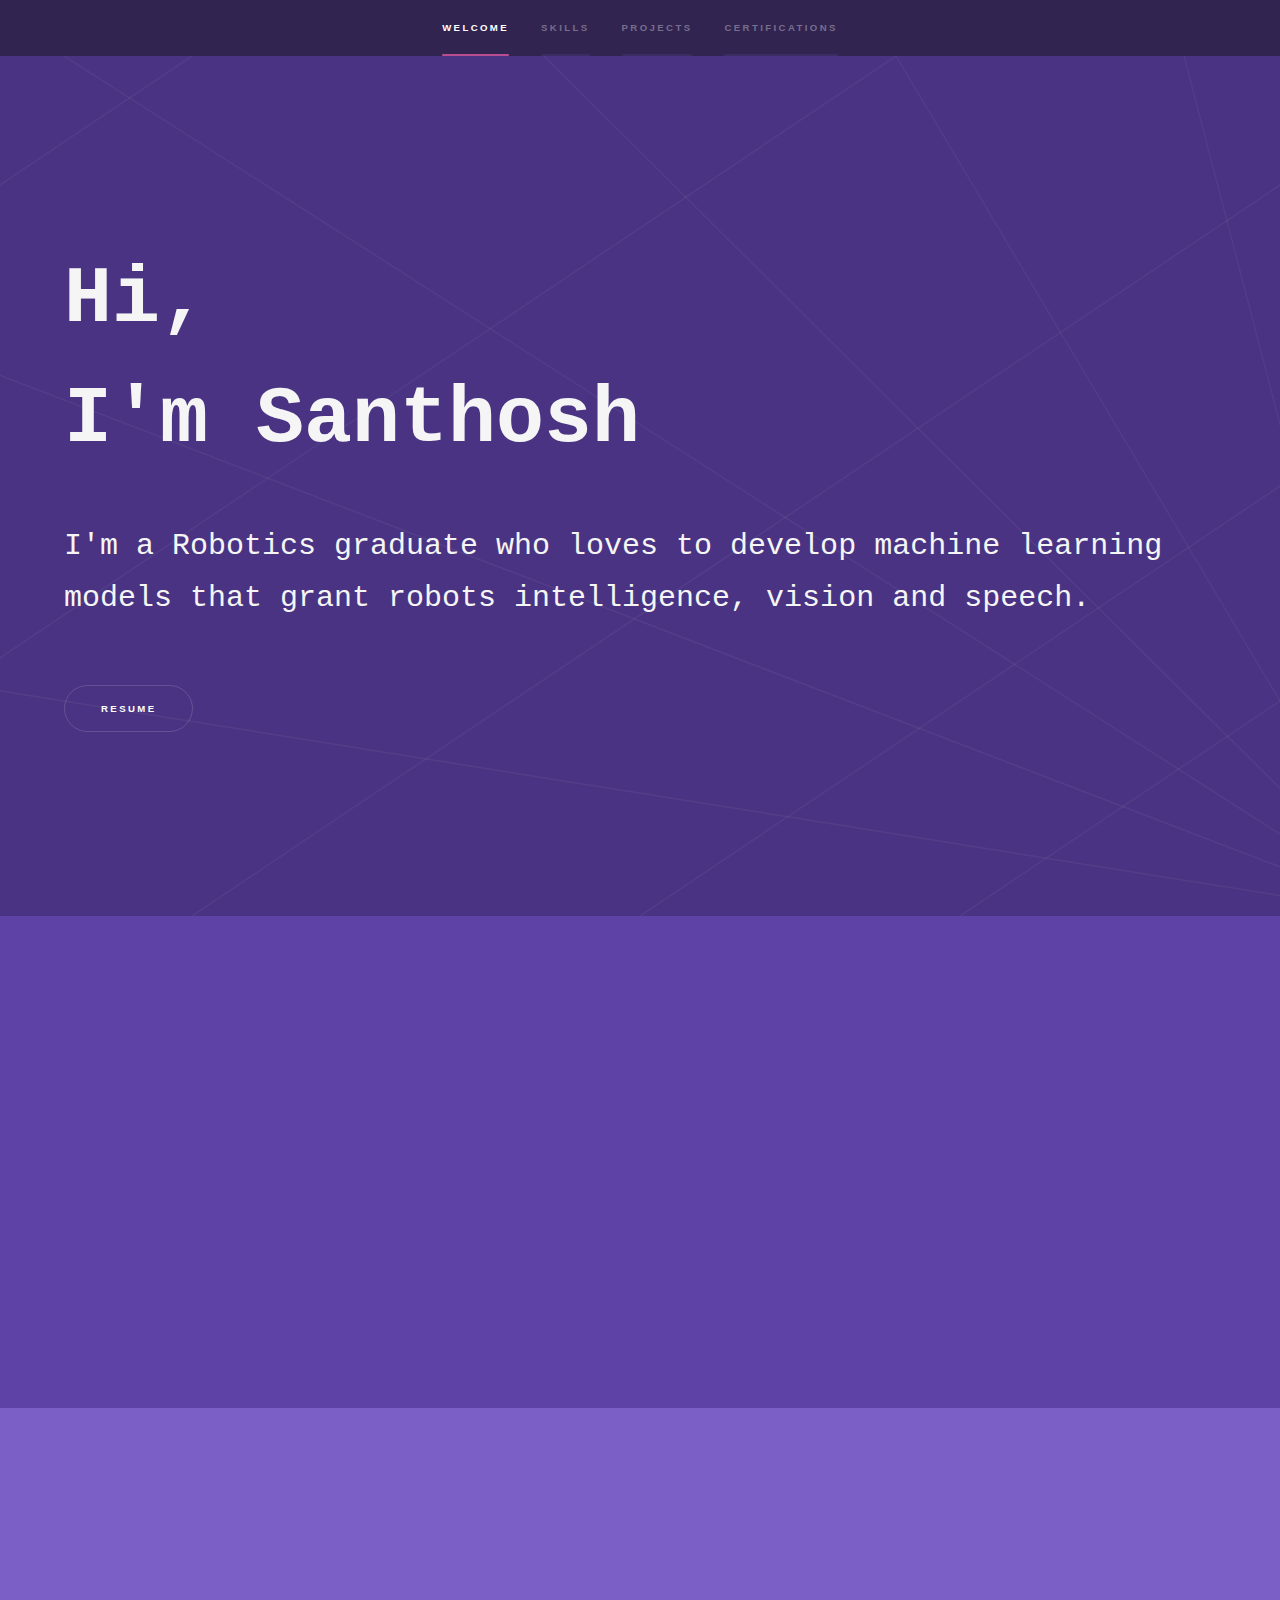
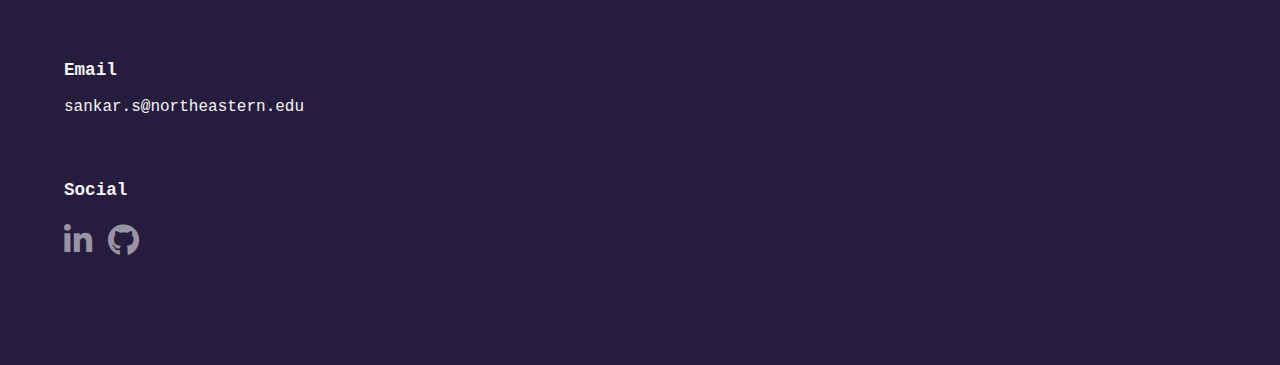
==== index.html @ bb355b06 "Update index.html" ====
<!DOCTYPE HTML>
<!--
	Hyperspace by HTML5 UP
	html5up.net | @ajlkn
	Free for personal and commercial use under the CCA 3.0 license (html5up.net/license)
-->
<html>
	<head>
		<title>Santhosh Sankar Portfolio</title>
		<meta charset="utf-8" />
		<meta name="viewport" content="width=device-width, initial-scale=1, user-scalable=no" />
		<link rel="stylesheet" href="assets/css/main.css" />
		<noscript><link rel="stylesheet" href="assets/css/noscript.css" /></noscript>
	</head>
	<body class="is-preload">

		<!-- Sidebar -->
			<section id="sidebar">
				<div class="inner">
					<nav>
						<ul>
							<li><a href="#intro">Welcome</a></li>
							<li><a href="#one">Skills</a></li>
							<li><a href="#two">Projects</a></li>
							<li><a href="#three">Certifications</a></li>
						</ul>
					</nav>
				</div>
			</section>

		<!-- Wrapper -->
			<div id="wrapper">

				<!-- Intro -->
					<section id="intro" class="wrapper style1-alt fullscreen fade-up">
						<div class="inner">
							<h1 style="color:whitesmoke; font-family: monospace; font-size: 80px; font-weight: 800;">Hi,<br> I'm Santhosh</h1>
							<p style="color:whitesmoke; font-family: monospace; font-size: 30px; font-weight: light;">I'm a Robotics graduate who loves to develop machine learning models that grant robots intelligence, vision and speech.</p>
							<ul class="actions">
								<li><a href="images/Resume.pdf" class="button scrolly">Resume</a></li>
							</ul> 
						</div>
					</section>
				<!-- One -->
				<section id="one" class="wrapper style1 fade-up">
				<!-- <section id="one" class="wrapper style3 fade-up"> --> 
					<div class="inner">
					
						<h2 style="color:whitesmoke; font-family: monospace; font-size: 40px; font-weight: 800;">Skills</h2>
						
						<style>
							.container {
							  display: flex;
							  flex-wrap: wrap;
							  width: 900px;
							  border: 0px solid black;
							  margin: 30px 200px;
							  gap: 100px; /* set a 10px gap between items */
							}
						  
							.item {
							  width: 60px;
							  height: 60px;
							}
						  
							.item img {
							  width: 100%;
							  height:100%;
							}
						  
							.item figcaption {
							  text-align: center; /* center the caption */
							  height: 20%;
							  line-height: 1.5;
							}
						  </style>
						  
						  <div class="container">
							<figure class="item">
								<img src="./assets/webfonts/tensorflow.svg" alt="" />
								<figcaption>TensorFlow</figcaption>
							</figure>
							<figure class="item">
								<img src="./assets/webfonts/pytorch.svg" alt="" />
								<figcaption>PyTorch</figcaption>
							</figure>
							<figure class="item">
								<img src="./assets/webfonts/aws.svg" alt="" />
								<figcaption>AWS</figcaption>
							</figure>
							<figure class="item">
							  <img src="./assets/webfonts/python.svg" alt="" />
							  <figcaption>Python</figcaption>
							</figure>
							<figure class="item">
							  <img src="./assets/webfonts/cpp.svg" alt="" />
							  <figcaption>C++</figcaption>
							</figure>
							<figure class="item">
								<img src="./assets/webfonts/matlab.svg" alt="" />
								<figcaption>MATLAB</figcaption>
							</figure>
							<figure class="item">
								<img src="./assets/webfonts/cuda.svg" alt="" />
								<figcaption>CUDA</figcaption>
							</figure>
							<figure class="item">
							  <img src="./assets/webfonts/opencv.svg" alt="" />
							  <figcaption>OpenCV</figcaption>
							</figure>
							<figure class="item">
								<img src="./assets/webfonts/ros.svg" alt="" />
								<figcaption>ROS</figcaption>
							</figure>
							<figure class="item">
								<img src="./assets/webfonts/sql.svg" alt="" />
								<figcaption>SQL</figcaption>
							</figure>
							<figure class="item">
								<img src="./assets/webfonts/github.svg" alt="" />
								<figcaption>GitHub</figcaption>
							</figure>
							<figure class="item">
								<img src="./assets/webfonts/docker.svg" alt="" />
								<figcaption>Docker</figcaption>
							</figure>
							
						  </div>
						  <br>
						  <br> 
					</div>
				</section>

				<!-- Two -->
				<section id="two" class="wrapper style4 fade-up">
					<div class="inner">
						<h2 style="color:whitesmoke; font-family: monospace; font-size: 40px; font-weight: 800;">Projects</h2>
						<section id="two" class="wrapper style1 spotlights">
							<section>
								<a href="#" class="image"><img src="images/chatbot.jpg" alt="" data-position="center center" target="_blank"></a>
								<div class="content">
									<div class="inner">
										<h2>Chatbot using sequence to sequence transformer</h2>
										<ul style="overflow: auto; list-style-type: none; margin-top: 0px; padding: 0">
											<li style="float: left; margin-right: 10px; font-size: 20px"><b>• TensorFlow</b></li>
											<li style="float: left; margin-right: 10px; font-size: 20px"><b>• Python</b></li>
											<li style="float: left; margin-right: 10px; font-size: 20px"><b>• TPU</b></li>		
										</ul>
										<p style="margin-top: -25px">This project involves the development of the sequence-to-sequence-based Transformer model and training it on the large Cornell movie dialog corpus with over 200,000 conversations to function as a chatbot that can respond to user inputs.</p>
										<ul class="actions">
											<li><a href="chatbot.html" class="button" target="_blank">View Project</a></li>
											<li><a href="https://github.com/Santhosh-Sankar/chatbot" class="button" target="_blank">GitHub</a></li>
										</ul> 
									</div>
								</div>
							</section>
							<section>
								<a href="image_retrieval.html" class="image"><img src="images/cbam.png" alt="" data-position="center center" target="_blank"></a>
								<div class="content">
									<div class="inner">
										<h2>Large scale landmark image retrieval using Siamese networks and Attention</h2>
										<ul style="overflow: auto; list-style-type: none; margin-top: 0px; padding: 0">
											<li style="float: left; margin-right: 10px; font-size: 20px"><b>• TensorFlow</b></li>
											<li style="float: left; margin-right: 10px; font-size: 20px"><b>• Python</b></li>
											<li style="float: left; margin-right: 10px; font-size: 20px"><b>• High-Performance Computing</b></li>
										</ul>
										<p style="margin-top: -25px">The project attempts to solve the Google Landmark Retrieval challenge in Kaggle with Siamese networks and attention modules (spatial, CBAM, SE, and channel attention modules) developed and trained on the large Google Landmark Dataset (GLDv2) with over 1.5 million images.</p>
										<ul class="actions">
											<li><a href="image_retrieval.html" class="button" target="_blank">View Project</a></li>
											<li><a href="https://github.com/Santhosh-Sankar/image-retrieval" class="button" target="_blank">GitHub</a></li>
										</ul>
									</div>
								</div>
							</section>
							<section>
								<a href="track_count.html" class="image"><img src="images/demo4.gif" alt="" data-position="center center" target="_blank"></a>
								<div class="content">
									<div class="inner">
										<h2>Pedestrian Tracker and Counter using YOLOv3 and DeepSORT</h2>										
										<ul style="overflow: auto; list-style-type: none; margin-top: 0px; padding: 0">
											<li style="float: left; margin-right: 10px; font-size: 20px"><b>• TensorFlow</b></li>
											<li style="float: left; margin-right: 10px; font-size: 20px"><b>• Python</b></li>
										</ul>
										<p style="margin-top: -25px">This project focuses on the development and evaluation of pedestrian tracking and counting systems that apply YOLOv3 and Faster RCNN object detectors to spot pedestrians in each frame and track them using the DeepSORT algorithm.</p>
										<ul class="actions">
											<li><a href="track_count.html" class="button" target="_blank">View Project</a></li>
											<li><a href="https://github.com/Santhosh-Sankar/pedestrian-tracker-counter" class="button" target="_blank">GitHub</a></li>
										</ul>
									</div>
								</div>
							</section>
							<section>
								<a href="rl_agents.html" class="image"><img src="images/PPO.gif" alt="" data-position="center center" target="_blank"></a>
								<div class="content">
									<div class="inner">
										<h2>Performance Comparison of Reinforcement Learning Algorithms in Super Mario Bros: DQN, DDQN, and PPO</h2>
										<ul style="overflow: auto; list-style-type: none; margin-top: 0px; padding: 0">
											<li style="float: left; margin-right: 10px; font-size: 20px"><b>• PyTorch</b></li>
											<li style="float: left; margin-right: 10px; font-size: 20px"><b>• Python</b></li>
										</ul>
										<p style="margin-top: -25px">This project compares the performance of the RL agents trained to complete one level of Super Mario Bros using three model-free reinforcement learning algorithms - DQN, DDQN and PPO.</p>
										<ul class="actions">
											<li><a href="rl_agents.html" class="button" target="_blank">View Project</a></li>
											<li><a href="https://github.com/Santhosh-Sankar/super-mario-bros-rl-agents" class="button" target="_blank">GitHub</a></li>
										</ul>
									</div>
								</div>
							</section>
							<section>
								<a href="image_filtering.html" class="image"><img src="images/house_cartoon.jpg" alt="" data-position="center center" target="_blank"></a>
								<div class="content">
									<div class="inner">
										<h2>Parallel Image Processing with CUDA</h2>
										<ul style="overflow: auto; list-style-type: none; margin-top: 0px; padding: 0">
											<li style="float: left; margin-right: 10px; font-size: 20px"><b>• OpenCV</b></li>
											<li style="float: left; margin-right: 10px; font-size: 20px"><b>• C++</b></li>
											<li style="float: left; margin-right: 10px; font-size: 20px"><b>• CUDA</b></li>
											<li style="float: left; margin-right: 10px; font-size: 20px"><b>• Nsight Systems</b></li>
										</ul>
										<p style="margin-top: -25px">This project involves developing a CPU-optimized program to apply six filters on input images or frames of the live camera feed. The latency of the program was reduced by leveraging GPU and parallelizing the sequential filtering operations with CUDA.</p>
										<ul class="actions">
											<li><a href="image_filtering.html" class="button" target="_blank">View Project</a></li>
											<li><a href="https://github.com/Santhosh-Sankar/image-filtering" class="button" target="_blank">GitHub</a></li>
										</ul>
									</div>
								</div>
							</section>
							<!-- <section>
								<a href="#" class="image"><img src="images/in_progress.jpg" alt="" data-position="center center" target="_blank"></a>
								<div class="content">
									<div class="inner">
										<h2>Parallel Image Processing with CUDA</h2>
										<h4  style="margin-bottom: -5px">Domain</h4>
										<ul style="overflow: auto; list-style-type: none; margin-top: -5px; margin-bottom: 4px; padding: 0">
											<li style="float: left; margin-right: 10px; font-size: 20px">Deep Learning</li>
											<li style="float: left; margin-right: 10px; font-size: 20px">Computer Vision</li>
											<li style="float: left; margin-right: 10px; font-size: 20px">Blog</li>
										</ul>
										<h4  style="margin-bottom: -5px">Tools</h4>
										<ul style="overflow: auto; list-style-type: none; margin-top: -5px; padding: 0">
											<li style="float: left; margin-right: 10px; font-size: 20px">Home</li>
											<li style="float: left; margin-right: 10px; font-size: 20px">About</li>
											<li style="float: left; margin-right: 10px; font-size: 20px">Blog</li>
										</ul>
										<p style="margin-top: -25px">This project performs image filtering on input images and live video-feed. To reduce significant lag, the code was further parallelized using CUDA to use GPU for filtering operations.</p>
										<ul class="actions">
											<li><a href="generic.html" class="button" target="_blank">Learn more</a></li>
											<li><a href="https://github.com/Santhosh-Sankar/image-filtering" class="button" target="_blank">GitHub</a></li>
										</ul> 
									</div>
								</div>
							</section> -->
						</section>
					</div>
				</section>
			

				<!-- Three -->
				<section id="three" class="wrapper style1-alt fade-up">
					<div class="inner">
						<h2 style="color:whitesmoke; font-family: monospace; font-size: 40px; font-weight: 800;">Certifications</h2>
						<section id="two" class="wrapper style1 spotlights">
							<section>
								<a href="https://www.credential.net/224135ab-1dc8-420e-ab63-2cfffe7280fe#gs.28vwoi" class="image" target="_blank"><img src="images/tf.jpg" alt="" data-position="center center" /></a>
								<div class="content">
									<div class="inner">
										<h2>TensorFlow Developer Certificate</h2>
										<ul style="overflow: auto; list-style-type: none; margin-top: 0px; padding: 0">
											<li style="float: left; margin-right: 10px; font-size: 20px"><b>• TensorFlow</b></li>
											<li style="float: left; margin-right: 10px; font-size: 20px"><b>• Python</b></li>
											<li style="float: left; margin-right: 10px; font-size: 20px"><b>• Deep Learning</b></li>
											<li style="float: left; margin-right: 10px; font-size: 20px"><b>• Computer Vision</b></li>
											<li style="float: left; margin-right: 10px; font-size: 20px"><b>• Natural Language Processing</b></li>
											<li style="float: left; margin-right: 10px; font-size: 20px"><b>• Time Series and Sequences</b></li>
										</ul>
										<p style="margin-top: -25px">Received the certificate after clearing a 5 hour assessment exam which tested the foundational knowledge of integrating machine learning into tools and applications. The certification is valid upto 3 years.</p>
										<ul class="actions">
											<li><a href="https://www.credential.net/224135ab-1dc8-420e-ab63-2cfffe7280fe#gs.28vwoi" class="button" target="_blank">View Credential</a></li>
										</ul>
									</div>
								</div>
							</section>
							<section>
								<a href="https://courses.nvidia.com/certificates/eb00b1ab8cfc4ca880ec487733d083a0" class="image" target="_blank"><img src="images/cuda.jpg" alt="" data-position="center center" ></a>
								<div class="content">
									<div class="inner">
										<h2>Fundamentals of Accelerated Computing with CUDA C/C++</h2>
										<ul style="overflow: auto; list-style-type: none; margin-top: 0px; padding: 0">
											<li style="float: left; margin-right: 10px; font-size: 20px"><b>• C/C++</b></li>
											<li style="float: left; margin-right: 10px; font-size: 20px"><b>• CUDA</b></li>
											<li style="float: left; margin-right: 10px; font-size: 20px"><b>• Nsight Systems</b></li>
											<li style="float: left; margin-right: 10px; font-size: 20px"><b>• Deep Learning</b></li>
											<li style="float: left; margin-right: 10px; font-size: 20px"><b>• Computer Vision</b></li>
										</ul>
										<p style="margin-top: -25px">The course covers how to accelerate and optimize existing C/C++ CPU-only applications using the most essential CUDA tools and techniques. It also explains the iterative style of CUDA development that allows shipping accelerated applications fast.</p>
										<ul class="actions">
											<li><a href="https://courses.nvidia.com/certificates/eb00b1ab8cfc4ca880ec487733d083a0" class="button" target="_blank">View Credential</a></li>
										</ul>
									</div>
								</div>
							</section>
							<section>
								<a href="https://www.coursera.org/account/accomplishments/professional-cert/EJKFNJGN4GYB" class="image" target="_blank"><img src="images/tfcourse.jpg" alt="" data-position="center center" /></a>
								<div class="content">
									<div class="inner">
										<h2>DeepLearning.AI TensorFlow Developer</h2>
										<ul style="overflow: auto; list-style-type: none; margin-top: 0px; padding: 0">
											<li style="float: left; margin-right: 10px; font-size: 20px"><b>• TensorFlow</b></li>
											<li style="float: left; margin-right: 10px; font-size: 20px"><b>• Python</b></li>
											<li style="float: left; margin-right: 10px; font-size: 20px"><b>• Deep Learning</b></li>
											<li style="float: left; margin-right: 10px; font-size: 20px"><b>• Computer Vision</b></li>
											<li style="float: left; margin-right: 10px; font-size: 20px"><b>• Natural Language Processing</b></li>
											<li style="float: left; margin-right: 10px; font-size: 20px"><b>• Time Series and Sequences</b></li>
										</ul>
										<p style="margin-top: -25px">This 4-course specialization teaches the necessary tools to build and improve scalable AI-powered applications with TensorFlow in computer vision, natural language processing, and time series and sequences.</p>
										<ul class="actions">
											<li><a href="https://www.coursera.org/account/accomplishments/professional-cert/EJKFNJGN4GYB" class="button" target="_blank">View Credential</a></li>
										</ul>
									</div>
								</div>
							</section>
							<section>
								<a href="https://coursera.org/share/8f75f2f14ed8fff2305de0a549e02618" class="image" target="_blank"><img src="images/ml.jpg" alt="" data-position="center center" /></a>
								<div class="content">
									<div class="inner">
										<h2>Machine Learning Specialization</h2>
										<ul style="overflow: auto; list-style-type: none; margin-top: 0px; padding: 0">
											<li style="float: left; margin-right: 10px; font-size: 20px"><b>• TensorFlow</b></li>
											<li style="float: left; margin-right: 10px; font-size: 20px"><b>• Python</b></li>
											<li style="float: left; margin-right: 10px; font-size: 20px"><b>• Deep Learning</b></li>
											<li style="float: left; margin-right: 10px; font-size: 20px"><b>• Computer Vision</b></li>
											<li style="float: left; margin-right: 10px; font-size: 20px"><b>• Reinforcement Learning</b></li>
										</ul>
										<p style="margin-top: -25px">This 3-course specialization provides a broad introduction to modern machine learning, including supervised learning (multiple linear regression, logistic regression, neural networks, and decision trees), unsupervised learning (clustering, dimensionality reduction, recommender systems), and some of the best practices used in Silicon Valley for artificial intelligence and machine learning innovation (evaluating and tuning models, taking a data-centric approach to improving performance, and more).</p>
										<ul class="actions">
											<li><a href="https://coursera.org/share/8f75f2f14ed8fff2305de0a549e02618" class="button" target="_blank">View Credential</a></li>
										</ul>
									</div>
								</div>
							</section>
						</section>
					</div>
				</section>

				<!-- Footer -->
				<footer id="footer" class="wrapper alt">
					<div class="inner">
						<section>
							<ul class="contact">
								<li style="display: inline-block; margin-right: 900px;">
									<h3 style="color:whitesmoke; font-family: monospace;">Email</h3>
									<p style="color:whitesmoke; font-family: monospace;">sankar.s@northeastern.edu</p>
								</li>
								<li style="display: inline-block; margin-right: 20px;">
									<h3 style="color:whitesmoke; font-family: monospace;">Social</h3>
									<ul class="icons">
										<li><a href="https://www.linkedin.com/in/santhosh-sankar/" class="icon brands fa-linkedin-in fa-2x" target="_blank"><span class="label">LinkedIn</span></a></li>
										<li><a href="https://github.com/Santhosh-Sankar/" class="icon brands fa-github fa-2x" target="_blank"><span class="label">GitHub</span></a></li>
									</ul>
								</li>
							</ul>
						</section>
					</div>
				</footer> 

			</div>


		<!-- Scripts -->
			<script src="assets/js/jquery.min.js"></script>
			<script src="assets/js/jquery.scrollex.min.js"></script>
			<script src="assets/js/jquery.scrolly.min.js"></script>
			<script src="assets/js/browser.min.js"></script>
			<script src="assets/js/breakpoints.min.js"></script>
			<script src="assets/js/util.js"></script>
			<script src="assets/js/main.js"></script>

	</body>
</html>
---- assets/css/main.css ----
@import url(fontawesome-all.min.css);

/*
	Hyperspace by HTML5 UP
	html5up.net | @ajlkn
	Free for personal and commercial use under the CCA 3.0 license (html5up.net/license)
*/

html, body, div, span, applet, object,
iframe, h1, h2, h3, h4, h5, h6, p, blockquote,
pre, a, abbr, acronym, address, big, cite,
code, del, dfn, em, img, ins, kbd, q, s, samp,
small, strike, strong, sub, sup, tt, var, b,
u, i, center, dl, dt, dd, ol, ul, li, fieldset,
form, label, legend, table, caption, tbody,
tfoot, thead, tr, th, td, article, aside,
canvas, details, embed, figure, figcaption,
footer, header, hgroup, menu, nav, output, ruby,
section, summary, time, mark, audio, video {
	margin: 0;
	padding: 0;
	border: 0;
	font-size: 100%;
	font: inherit;
	vertical-align: baseline;}

article, aside, details, figcaption, figure,
footer, header, hgroup, menu, nav, section {
	display: block;}

body {
	line-height: 1;
}

ol, ul {
	list-style: none;
}

blockquote, q {
	quotes: none;
}

	blockquote:before, blockquote:after, q:before, q:after {
		content: '';
		content: none;
	}

table {
	border-collapse: collapse;
	border-spacing: 0;
}

body {
	-webkit-text-size-adjust: none;
}

mark {
	background-color: transparent;
	color: inherit;
}

input::-moz-focus-inner {
	border: 0;
	padding: 0;
}

input, select, textarea {
	-moz-appearance: none;
	-webkit-appearance: none;
	-ms-appearance: none;
	appearance: none;
}

/* Basic */

	@-ms-viewport {
		width: device-width;
	}

	body {
		-ms-overflow-style: scrollbar;
	}

	@media screen and (max-width: 480px) {

		html, body {
			min-width: 320px;
		}

	}

	html {
		box-sizing: border-box;
	}

	*, *:before, *:after {
		box-sizing: inherit;
	}

	body {
		background: #312450;
	}

		body.is-preload *, body.is-preload *:before, body.is-preload *:after {
			-moz-animation: none !important;
			-webkit-animation: none !important;
			-ms-animation: none !important;
			animation: none !important;
			-moz-transition: none !important;
			-webkit-transition: none !important;
			-ms-transition: none !important;
			transition: none !important;
		}

/* Type */

	body, input, select, textarea {
		color: rgba(255, 255, 255, 0.55);
		font-family: Arial, Helvetica, sans-serif;
		font-size: 16.5pt;
		font-weight: normal;
		line-height: 1.75;
	}

		@media screen and (max-width: 1680px) {

			body, input, select, textarea {
				font-size: 13pt;
			}

		}

		@media screen and (max-width: 1280px) {

			body, input, select, textarea {
				font-size: 12pt;
			}

		}

		@media screen and (max-width: 360px) {

			body, input, select, textarea {
				font-size: 11pt;
			}

		}

	a {
		-moz-transition: color 0.2s ease, border-bottom-color 0.2s ease;
		-webkit-transition: color 0.2s ease, border-bottom-color 0.2s ease;
		-ms-transition: color 0.2s ease, border-bottom-color 0.2s ease;
		transition: color 0.2s ease, border-bottom-color 0.2s ease;
		border-bottom: dotted 1px rgba(255, 255, 255, 0.35);
		color: inherit;
		text-decoration: none;
	}

		a:hover {
			border-bottom-color: transparent;
			color: #ffffff;
		}

	strong, b {
		color: #ffffff;
		font-weight: bold;
	}

	em, i {
		font-style: italic;
	}

	p {
		margin: 0 0 2em 0;
	}

	h1, h2, h3, h4, h5, h6 {
		color: #ffffff;
		font-weight: bold;
		line-height: 1.5;
		margin: 0 0 0.5em 0;
	}

		h1 a, h2 a, h3 a, h4 a, h5 a, h6 a {
			color: inherit;
			text-decoration: none;
		}

	h1 {
		font-size: 2.75em;
	}

		h1.major {
			margin: 0 0 1.3em 0;
			position: relative;
			padding-bottom: 0.35em;
		}

			h1.major:after {
				background-image: -moz-linear-gradient(to right, #5e42a6, #b74e91);
				background-image: -webkit-linear-gradient(to right, #5e42a6, #b74e91);
				background-image: -ms-linear-gradient(to right, #5e42a6, #b74e91);
				background-image: linear-gradient(to right, #5e42a6, #b74e91);
				-moz-transition: max-width 0.2s ease;
				-webkit-transition: max-width 0.2s ease;
				-ms-transition: max-width 0.2s ease;
				transition: max-width 0.2s ease;
				border-radius: 0.2em;
				bottom: 0;
				content: '';
				height: 0.05em;
				position: absolute;
				right: 0;
				width: 100%;
			}

	h2 {
		font-size: 1.75em;
	}

	h3 {
		font-size: 1.1em;
	}

	h4 {
		font-size: 1em;
	}

	h5 {
		font-size: 0.8em;
	}

	h6 {
		font-size: 0.6em;
	}

	@media screen and (max-width: 736px) {

		h1 {
			font-size: 2em;
		}

		h2 {
			font-size: 1.25em;
		}

		h3 {
			font-size: 1em;
		}

		h4 {
			font-size: 0.8em;
		}

		h5 {
			font-size: 0.6em;
		}

		h6 {
			font-size: 0.6em;
		}

	}

	sub {
		font-size: 0.8em;
		position: relative;
		top: 0.5em;
	}

	sup {
		font-size: 0.8em;
		position: relative;
		top: -0.5em;
	}

	blockquote {
		border-left: solid 4px rgba(255, 255, 255, 0.15);
		font-style: italic;
		margin: 0 0 2em 0;
		padding: 0.5em 0 0.5em 2em;
	}

	code {
		background: rgba(255, 255, 255, 0.05);
		border-radius: 0.25em;
		border: solid 1px rgba(255, 255, 255, 0.15);
		font-family: "Courier New", monospace;
		font-size: 0.9em;
		margin: 0 0.25em;
		padding: 0.25em 0.65em;
	}

	pre {
		-webkit-overflow-scrolling: touch;
		font-family: "Courier New", monospace;
		font-size: 0.9em;
		margin: 0 0 2em 0;
	}

		pre code {
			display: block;
			line-height: 1.75em;
			padding: 1em 1.5em;
			overflow-x: auto;
		}

	hr {
		border: 0;
		border-bottom: solid 1px rgba(255, 255, 255, 0.15);
		margin: 2em 0;
	}

		hr.major {
			margin: 3em 0;
		}

	.align-left {
		text-align: left;
	}

	.align-center {
		text-align: center;
	}

	.align-right {
		text-align: right;
	}

/* Row */

	.row {
		display: flex;
		flex-wrap: wrap;
		box-sizing: border-box;
		align-items: stretch;
	}

		.row > * {
			box-sizing: border-box;
		}

		.row.gtr-uniform > * > :last-child {
			margin-bottom: 0;
		}

		.row.aln-left {
			justify-content: flex-start;
		}

		.row.aln-center {
			justify-content: center;
		}

		.row.aln-right {
			justify-content: flex-end;
		}

		.row.aln-top {
			align-items: flex-start;
		}

		.row.aln-middle {
			align-items: center;
		}

		.row.aln-bottom {
			align-items: flex-end;
		}

		.row > .imp {
			order: -1;
		}

		.row > .col-1 {
			width: 8.33333%;
		}

		.row > .off-1 {
			margin-left: 8.33333%;
		}

		.row > .col-2 {
			width: 16.66667%;
		}

		.row > .off-2 {
			margin-left: 16.66667%;
		}

		.row > .col-3 {
			width: 25%;
		}

		.row > .off-3 {
			margin-left: 25%;
		}

		.row > .col-4 {
			width: 33.33333%;
		}

		.row > .off-4 {
			margin-left: 33.33333%;
		}

		.row > .col-5 {
			width: 41.66667%;
		}

		.row > .off-5 {
			margin-left: 41.66667%;
		}

		.row > .col-6 {
			width: 50%;
		}

		.row > .off-6 {
			margin-left: 50%;
		}

		.row > .col-7 {
			width: 58.33333%;
		}

		.row > .off-7 {
			margin-left: 58.33333%;
		}

		.row > .col-8 {
			width: 66.66667%;
		}

		.row > .off-8 {
			margin-left: 66.66667%;
		}

		.row > .col-9 {
			width: 75%;
		}

		.row > .off-9 {
			margin-left: 75%;
		}

		.row > .col-10 {
			width: 83.33333%;
		}

		.row > .off-10 {
			margin-left: 83.33333%;
		}

		.row > .col-11 {
			width: 91.66667%;
		}

		.row > .off-11 {
			margin-left: 91.66667%;
		}

		.row > .col-12 {
			width: 100%;
		}

		.row > .off-12 {
			margin-left: 100%;
		}

		.row.gtr-0 {
			margin-top: 0;
			margin-left: 0em;
		}

			.row.gtr-0 > * {
				padding: 0 0 0 0em;
			}

			.row.gtr-0.gtr-uniform {
				margin-top: 0em;
			}

				.row.gtr-0.gtr-uniform > * {
					padding-top: 0em;
				}

		.row.gtr-25 {
			margin-top: 0;
			margin-left: -0.375em;
		}

			.row.gtr-25 > * {
				padding: 0 0 0 0.375em;
			}

			.row.gtr-25.gtr-uniform {
				margin-top: -0.375em;
			}

				.row.gtr-25.gtr-uniform > * {
					padding-top: 0.375em;
				}

		.row.gtr-50 {
			margin-top: 0;
			margin-left: -0.75em;
		}

			.row.gtr-50 > * {
				padding: 0 0 0 0.75em;
			}

			.row.gtr-50.gtr-uniform {
				margin-top: -0.75em;
			}

				.row.gtr-50.gtr-uniform > * {
					padding-top: 0.75em;
				}

		.row {
			margin-top: 0;
			margin-left: -1.5em;
		}

			.row > * {
				padding: 0 0 0 1.5em;
			}

			.row.gtr-uniform {
				margin-top: -1.5em;
			}

				.row.gtr-uniform > * {
					padding-top: 1.5em;
				}

		.row.gtr-150 {
			margin-top: 0;
			margin-left: -2.25em;
		}

			.row.gtr-150 > * {
				padding: 0 0 0 2.25em;
			}

			.row.gtr-150.gtr-uniform {
				margin-top: -2.25em;
			}

				.row.gtr-150.gtr-uniform > * {
					padding-top: 2.25em;
				}

		.row.gtr-200 {
			margin-top: 0;
			margin-left: -3em;
		}

			.row.gtr-200 > * {
				padding: 0 0 0 3em;
			}

			.row.gtr-200.gtr-uniform {
				margin-top: -3em;
			}

				.row.gtr-200.gtr-uniform > * {
					padding-top: 3em;
				}

		@media screen and (max-width: 1680px) {

			.row {
				display: flex;
				flex-wrap: wrap;
				box-sizing: border-box;
				align-items: stretch;
			}

				.row > * {
					box-sizing: border-box;
				}

				.row.gtr-uniform > * > :last-child {
					margin-bottom: 0;
				}

				.row.aln-left {
					justify-content: flex-start;
				}

				.row.aln-center {
					justify-content: center;
				}

				.row.aln-right {
					justify-content: flex-end;
				}

				.row.aln-top {
					align-items: flex-start;
				}

				.row.aln-middle {
					align-items: center;
				}

				.row.aln-bottom {
					align-items: flex-end;
				}

				.row > .imp-xlarge {
					order: -1;
				}

				.row > .col-1-xlarge {
					width: 8.33333%;
				}

				.row > .off-1-xlarge {
					margin-left: 8.33333%;
				}

				.row > .col-2-xlarge {
					width: 16.66667%;
				}

				.row > .off-2-xlarge {
					margin-left: 16.66667%;
				}

				.row > .col-3-xlarge {
					width: 25%;
				}

				.row > .off-3-xlarge {
					margin-left: 25%;
				}

				.row > .col-4-xlarge {
					width: 33.33333%;
				}

				.row > .off-4-xlarge {
					margin-left: 33.33333%;
				}

				.row > .col-5-xlarge {
					width: 41.66667%;
				}

				.row > .off-5-xlarge {
					margin-left: 41.66667%;
				}

				.row > .col-6-xlarge {
					width: 50%;
				}

				.row > .off-6-xlarge {
					margin-left: 50%;
				}

				.row > .col-7-xlarge {
					width: 58.33333%;
				}

				.row > .off-7-xlarge {
					margin-left: 58.33333%;
				}

				.row > .col-8-xlarge {
					width: 66.66667%;
				}

				.row > .off-8-xlarge {
					margin-left: 66.66667%;
				}

				.row > .col-9-xlarge {
					width: 75%;
				}

				.row > .off-9-xlarge {
					margin-left: 75%;
				}

				.row > .col-10-xlarge {
					width: 83.33333%;
				}

				.row > .off-10-xlarge {
					margin-left: 83.33333%;
				}

				.row > .col-11-xlarge {
					width: 91.66667%;
				}

				.row > .off-11-xlarge {
					margin-left: 91.66667%;
				}

				.row > .col-12-xlarge {
					width: 100%;
				}

				.row > .off-12-xlarge {
					margin-left: 100%;
				}

				.row.gtr-0 {
					margin-top: 0;
					margin-left: 0em;
				}

					.row.gtr-0 > * {
						padding: 0 0 0 0em;
					}

					.row.gtr-0.gtr-uniform {
						margin-top: 0em;
					}

						.row.gtr-0.gtr-uniform > * {
							padding-top: 0em;
						}

				.row.gtr-25 {
					margin-top: 0;
					margin-left: -0.375em;
				}

					.row.gtr-25 > * {
						padding: 0 0 0 0.375em;
					}

					.row.gtr-25.gtr-uniform {
						margin-top: -0.375em;
					}

						.row.gtr-25.gtr-uniform > * {
							padding-top: 0.375em;
						}

				.row.gtr-50 {
					margin-top: 0;
					margin-left: -0.75em;
				}

					.row.gtr-50 > * {
						padding: 0 0 0 0.75em;
					}

					.row.gtr-50.gtr-uniform {
						margin-top: -0.75em;
					}

						.row.gtr-50.gtr-uniform > * {
							padding-top: 0.75em;
						}

				.row {
					margin-top: 0;
					margin-left: -1.5em;
				}

					.row > * {
						padding: 0 0 0 1.5em;
					}

					.row.gtr-uniform {
						margin-top: -1.5em;
					}

						.row.gtr-uniform > * {
							padding-top: 1.5em;
						}

				.row.gtr-150 {
					margin-top: 0;
					margin-left: -2.25em;
				}

					.row.gtr-150 > * {
						padding: 0 0 0 2.25em;
					}

					.row.gtr-150.gtr-uniform {
						margin-top: -2.25em;
					}

						.row.gtr-150.gtr-uniform > * {
							padding-top: 2.25em;
						}

				.row.gtr-200 {
					margin-top: 0;
					margin-left: -3em;
				}

					.row.gtr-200 > * {
						padding: 0 0 0 3em;
					}

					.row.gtr-200.gtr-uniform {
						margin-top: -3em;
					}

						.row.gtr-200.gtr-uniform > * {
							padding-top: 3em;
						}

		}

		@media screen and (max-width: 1280px) {

			.row {
				display: flex;
				flex-wrap: wrap;
				box-sizing: border-box;
				align-items: stretch;
			}

				.row > * {
					box-sizing: border-box;
				}

				.row.gtr-uniform > * > :last-child {
					margin-bottom: 0;
				}

				.row.aln-left {
					justify-content: flex-start;
				}

				.row.aln-center {
					justify-content: center;
				}

				.row.aln-right {
					justify-content: flex-end;
				}

				.row.aln-top {
					align-items: flex-start;
				}

				.row.aln-middle {
					align-items: center;
				}

				.row.aln-bottom {
					align-items: flex-end;
				}

				.row > .imp-large {
					order: -1;
				}

				.row > .col-1-large {
					width: 8.33333%;
				}

				.row > .off-1-large {
					margin-left: 8.33333%;
				}

				.row > .col-2-large {
					width: 16.66667%;
				}

				.row > .off-2-large {
					margin-left: 16.66667%;
				}

				.row > .col-3-large {
					width: 25%;
				}

				.row > .off-3-large {
					margin-left: 25%;
				}

				.row > .col-4-large {
					width: 33.33333%;
				}

				.row > .off-4-large {
					margin-left: 33.33333%;
				}

				.row > .col-5-large {
					width: 41.66667%;
				}

				.row > .off-5-large {
					margin-left: 41.66667%;
				}

				.row > .col-6-large {
					width: 50%;
				}

				.row > .off-6-large {
					margin-left: 50%;
				}

				.row > .col-7-large {
					width: 58.33333%;
				}

				.row > .off-7-large {
					margin-left: 58.33333%;
				}

				.row > .col-8-large {
					width: 66.66667%;
				}

				.row > .off-8-large {
					margin-left: 66.66667%;
				}

				.row > .col-9-large {
					width: 75%;
				}

				.row > .off-9-large {
					margin-left: 75%;
				}

				.row > .col-10-large {
					width: 83.33333%;
				}

				.row > .off-10-large {
					margin-left: 83.33333%;
				}

				.row > .col-11-large {
					width: 91.66667%;
				}

				.row > .off-11-large {
					margin-left: 91.66667%;
				}

				.row > .col-12-large {
					width: 100%;
				}

				.row > .off-12-large {
					margin-left: 100%;
				}

				.row.gtr-0 {
					margin-top: 0;
					margin-left: 0em;
				}

					.row.gtr-0 > * {
						padding: 0 0 0 0em;
					}

					.row.gtr-0.gtr-uniform {
						margin-top: 0em;
					}

						.row.gtr-0.gtr-uniform > * {
							padding-top: 0em;
						}

				.row.gtr-25 {
					margin-top: 0;
					margin-left: -0.375em;
				}

					.row.gtr-25 > * {
						padding: 0 0 0 0.375em;
					}

					.row.gtr-25.gtr-uniform {
						margin-top: -0.375em;
					}

						.row.gtr-25.gtr-uniform > * {
							padding-top: 0.375em;
						}

				.row.gtr-50 {
					margin-top: 0;
					margin-left: -0.75em;
				}

					.row.gtr-50 > * {
						padding: 0 0 0 0.75em;
					}

					.row.gtr-50.gtr-uniform {
						margin-top: -0.75em;
					}

						.row.gtr-50.gtr-uniform > * {
							padding-top: 0.75em;
						}

				.row {
					margin-top: 0;
					margin-left: -1.5em;
				}

					.row > * {
						padding: 0 0 0 1.5em;
					}

					.row.gtr-uniform {
						margin-top: -1.5em;
					}

						.row.gtr-uniform > * {
							padding-top: 1.5em;
						}

				.row.gtr-150 {
					margin-top: 0;
					margin-left: -2.25em;
				}

					.row.gtr-150 > * {
						padding: 0 0 0 2.25em;
					}

					.row.gtr-150.gtr-uniform {
						margin-top: -2.25em;
					}

						.row.gtr-150.gtr-uniform > * {
							padding-top: 2.25em;
						}

				.row.gtr-200 {
					margin-top: 0;
					margin-left: -3em;
				}

					.row.gtr-200 > * {
						padding: 0 0 0 3em;
					}

					.row.gtr-200.gtr-uniform {
						margin-top: -3em;
					}

						.row.gtr-200.gtr-uniform > * {
							padding-top: 3em;
						}

		}

		@media screen and (max-width: 980px) {

			.row {
				display: flex;
				flex-wrap: wrap;
				box-sizing: border-box;
				align-items: stretch;
			}

				.row > * {
					box-sizing: border-box;
				}

				.row.gtr-uniform > * > :last-child {
					margin-bottom: 0;
				}

				.row.aln-left {
					justify-content: flex-start;
				}

				.row.aln-center {
					justify-content: center;
				}

				.row.aln-right {
					justify-content: flex-end;
				}

				.row.aln-top {
					align-items: flex-start;
				}

				.row.aln-middle {
					align-items: center;
				}

				.row.aln-bottom {
					align-items: flex-end;
				}

				.row > .imp-medium {
					order: -1;
				}

				.row > .col-1-medium {
					width: 8.33333%;
				}

				.row > .off-1-medium {
					margin-left: 8.33333%;
				}

				.row > .col-2-medium {
					width: 16.66667%;
				}

				.row > .off-2-medium {
					margin-left: 16.66667%;
				}

				.row > .col-3-medium {
					width: 25%;
				}

				.row > .off-3-medium {
					margin-left: 25%;
				}

				.row > .col-4-medium {
					width: 33.33333%;
				}

				.row > .off-4-medium {
					margin-left: 33.33333%;
				}

				.row > .col-5-medium {
					width: 41.66667%;
				}

				.row > .off-5-medium {
					margin-left: 41.66667%;
				}

				.row > .col-6-medium {
					width: 50%;
				}

				.row > .off-6-medium {
					margin-left: 50%;
				}

				.row > .col-7-medium {
					width: 58.33333%;
				}

				.row > .off-7-medium {
					margin-left: 58.33333%;
				}

				.row > .col-8-medium {
					width: 66.66667%;
				}

				.row > .off-8-medium {
					margin-left: 66.66667%;
				}

				.row > .col-9-medium {
					width: 75%;
				}

				.row > .off-9-medium {
					margin-left: 75%;
				}

				.row > .col-10-medium {
					width: 83.33333%;
				}

				.row > .off-10-medium {
					margin-left: 83.33333%;
				}

				.row > .col-11-medium {
					width: 91.66667%;
				}

				.row > .off-11-medium {
					margin-left: 91.66667%;
				}

				.row > .col-12-medium {
					width: 100%;
				}

				.row > .off-12-medium {
					margin-left: 100%;
				}

				.row.gtr-0 {
					margin-top: 0;
					margin-left: 0em;
				}

					.row.gtr-0 > * {
						padding: 0 0 0 0em;
					}

					.row.gtr-0.gtr-uniform {
						margin-top: 0em;
					}

						.row.gtr-0.gtr-uniform > * {
							padding-top: 0em;
						}

				.row.gtr-25 {
					margin-top: 0;
					margin-left: -0.375em;
				}

					.row.gtr-25 > * {
						padding: 0 0 0 0.375em;
					}

					.row.gtr-25.gtr-uniform {
						margin-top: -0.375em;
					}

						.row.gtr-25.gtr-uniform > * {
							padding-top: 0.375em;
						}

				.row.gtr-50 {
					margin-top: 0;
					margin-left: -0.75em;
				}

					.row.gtr-50 > * {
						padding: 0 0 0 0.75em;
					}

					.row.gtr-50.gtr-uniform {
						margin-top: -0.75em;
					}

						.row.gtr-50.gtr-uniform > * {
							padding-top: 0.75em;
						}

				.row {
					margin-top: 0;
					margin-left: -1.5em;
				}

					.row > * {
						padding: 0 0 0 1.5em;
					}

					.row.gtr-uniform {
						margin-top: -1.5em;
					}

						.row.gtr-uniform > * {
							padding-top: 1.5em;
						}

				.row.gtr-150 {
					margin-top: 0;
					margin-left: -2.25em;
				}

					.row.gtr-150 > * {
						padding: 0 0 0 2.25em;
					}

					.row.gtr-150.gtr-uniform {
						margin-top: -2.25em;
					}

						.row.gtr-150.gtr-uniform > * {
							padding-top: 2.25em;
						}

				.row.gtr-200 {
					margin-top: 0;
					margin-left: -3em;
				}

					.row.gtr-200 > * {
						padding: 0 0 0 3em;
					}

					.row.gtr-200.gtr-uniform {
						margin-top: -3em;
					}

						.row.gtr-200.gtr-uniform > * {
							padding-top: 3em;
						}

		}

		@media screen and (max-width: 736px) {

			.row {
				display: flex;
				flex-wrap: wrap;
				box-sizing: border-box;
				align-items: stretch;
			}

				.row > * {
					box-sizing: border-box;
				}

				.row.gtr-uniform > * > :last-child {
					margin-bottom: 0;
				}

				.row.aln-left {
					justify-content: flex-start;
				}

				.row.aln-center {
					justify-content: center;
				}

				.row.aln-right {
					justify-content: flex-end;
				}

				.row.aln-top {
					align-items: flex-start;
				}

				.row.aln-middle {
					align-items: center;
				}

				.row.aln-bottom {
					align-items: flex-end;
				}

				.row > .imp-small {
					order: -1;
				}

				.row > .col-1-small {
					width: 8.33333%;
				}

				.row > .off-1-small {
					margin-left: 8.33333%;
				}

				.row > .col-2-small {
					width: 16.66667%;
				}

				.row > .off-2-small {
					margin-left: 16.66667%;
				}

				.row > .col-3-small {
					width: 25%;
				}

				.row > .off-3-small {
					margin-left: 25%;
				}

				.row > .col-4-small {
					width: 33.33333%;
				}

				.row > .off-4-small {
					margin-left: 33.33333%;
				}

				.row > .col-5-small {
					width: 41.66667%;
				}

				.row > .off-5-small {
					margin-left: 41.66667%;
				}

				.row > .col-6-small {
					width: 50%;
				}

				.row > .off-6-small {
					margin-left: 50%;
				}

				.row > .col-7-small {
					width: 58.33333%;
				}

				.row > .off-7-small {
					margin-left: 58.33333%;
				}

				.row > .col-8-small {
					width: 66.66667%;
				}

				.row > .off-8-small {
					margin-left: 66.66667%;
				}

				.row > .col-9-small {
					width: 75%;
				}

				.row > .off-9-small {
					margin-left: 75%;
				}

				.row > .col-10-small {
					width: 83.33333%;
				}

				.row > .off-10-small {
					margin-left: 83.33333%;
				}

				.row > .col-11-small {
					width: 91.66667%;
				}

				.row > .off-11-small {
					margin-left: 91.66667%;
				}

				.row > .col-12-small {
					width: 100%;
				}

				.row > .off-12-small {
					margin-left: 100%;
				}

				.row.gtr-0 {
					margin-top: 0;
					margin-left: 0em;
				}

					.row.gtr-0 > * {
						padding: 0 0 0 0em;
					}

					.row.gtr-0.gtr-uniform {
						margin-top: 0em;
					}

						.row.gtr-0.gtr-uniform > * {
							padding-top: 0em;
						}

				.row.gtr-25 {
					margin-top: 0;
					margin-left: -0.375em;
				}

					.row.gtr-25 > * {
						padding: 0 0 0 0.375em;
					}

					.row.gtr-25.gtr-uniform {
						margin-top: -0.375em;
					}

						.row.gtr-25.gtr-uniform > * {
							padding-top: 0.375em;
						}

				.row.gtr-50 {
					margin-top: 0;
					margin-left: -0.75em;
				}

					.row.gtr-50 > * {
						padding: 0 0 0 0.75em;
					}

					.row.gtr-50.gtr-uniform {
						margin-top: -0.75em;
					}

						.row.gtr-50.gtr-uniform > * {
							padding-top: 0.75em;
						}

				.row {
					margin-top: 0;
					margin-left: -1.5em;
				}

					.row > * {
						padding: 0 0 0 1.5em;
					}

					.row.gtr-uniform {
						margin-top: -1.5em;
					}

						.row.gtr-uniform > * {
							padding-top: 1.5em;
						}

				.row.gtr-150 {
					margin-top: 0;
					margin-left: -2.25em;
				}

					.row.gtr-150 > * {
						padding: 0 0 0 2.25em;
					}

					.row.gtr-150.gtr-uniform {
						margin-top: -2.25em;
					}

						.row.gtr-150.gtr-uniform > * {
							padding-top: 2.25em;
						}

				.row.gtr-200 {
					margin-top: 0;
					margin-left: -3em;
				}

					.row.gtr-200 > * {
						padding: 0 0 0 3em;
					}

					.row.gtr-200.gtr-uniform {
						margin-top: -3em;
					}

						.row.gtr-200.gtr-uniform > * {
							padding-top: 3em;
						}

		}

		@media screen and (max-width: 480px) {

			.row {
				display: flex;
				flex-wrap: wrap;
				box-sizing: border-box;
				align-items: stretch;
			}

				.row > * {
					box-sizing: border-box;
				}

				.row.gtr-uniform > * > :last-child {
					margin-bottom: 0;
				}

				.row.aln-left {
					justify-content: flex-start;
				}

				.row.aln-center {
					justify-content: center;
				}

				.row.aln-right {
					justify-content: flex-end;
				}

				.row.aln-top {
					align-items: flex-start;
				}

				.row.aln-middle {
					align-items: center;
				}

				.row.aln-bottom {
					align-items: flex-end;
				}

				.row > .imp-xsmall {
					order: -1;
				}

				.row > .col-1-xsmall {
					width: 8.33333%;
				}

				.row > .off-1-xsmall {
					margin-left: 8.33333%;
				}

				.row > .col-2-xsmall {
					width: 16.66667%;
				}

				.row > .off-2-xsmall {
					margin-left: 16.66667%;
				}

				.row > .col-3-xsmall {
					width: 25%;
				}

				.row > .off-3-xsmall {
					margin-left: 25%;
				}

				.row > .col-4-xsmall {
					width: 33.33333%;
				}

				.row > .off-4-xsmall {
					margin-left: 33.33333%;
				}

				.row > .col-5-xsmall {
					width: 41.66667%;
				}

				.row > .off-5-xsmall {
					margin-left: 41.66667%;
				}

				.row > .col-6-xsmall {
					width: 50%;
				}

				.row > .off-6-xsmall {
					margin-left: 50%;
				}

				.row > .col-7-xsmall {
					width: 58.33333%;
				}

				.row > .off-7-xsmall {
					margin-left: 58.33333%;
				}

				.row > .col-8-xsmall {
					width: 66.66667%;
				}

				.row > .off-8-xsmall {
					margin-left: 66.66667%;
				}

				.row > .col-9-xsmall {
					width: 75%;
				}

				.row > .off-9-xsmall {
					margin-left: 75%;
				}

				.row > .col-10-xsmall {
					width: 83.33333%;
				}

				.row > .off-10-xsmall {
					margin-left: 83.33333%;
				}

				.row > .col-11-xsmall {
					width: 91.66667%;
				}

				.row > .off-11-xsmall {
					margin-left: 91.66667%;
				}

				.row > .col-12-xsmall {
					width: 100%;
				}

				.row > .off-12-xsmall {
					margin-left: 100%;
				}

				.row.gtr-0 {
					margin-top: 0;
					margin-left: 0em;
				}

					.row.gtr-0 > * {
						padding: 0 0 0 0em;
					}

					.row.gtr-0.gtr-uniform {
						margin-top: 0em;
					}

						.row.gtr-0.gtr-uniform > * {
							padding-top: 0em;
						}

				.row.gtr-25 {
					margin-top: 0;
					margin-left: -0.375em;
				}

					.row.gtr-25 > * {
						padding: 0 0 0 0.375em;
					}

					.row.gtr-25.gtr-uniform {
						margin-top: -0.375em;
					}

						.row.gtr-25.gtr-uniform > * {
							padding-top: 0.375em;
						}

				.row.gtr-50 {
					margin-top: 0;
					margin-left: -0.75em;
				}

					.row.gtr-50 > * {
						padding: 0 0 0 0.75em;
					}

					.row.gtr-50.gtr-uniform {
						margin-top: -0.75em;
					}

						.row.gtr-50.gtr-uniform > * {
							padding-top: 0.75em;
						}

				.row {
					margin-top: 0;
					margin-left: -1.5em;
				}

					.row > * {
						padding: 0 0 0 1.5em;
					}

					.row.gtr-uniform {
						margin-top: -1.5em;
					}

						.row.gtr-uniform > * {
							padding-top: 1.5em;
						}

				.row.gtr-150 {
					margin-top: 0;
					margin-left: -2.25em;
				}

					.row.gtr-150 > * {
						padding: 0 0 0 2.25em;
					}

					.row.gtr-150.gtr-uniform {
						margin-top: -2.25em;
					}

						.row.gtr-150.gtr-uniform > * {
							padding-top: 2.25em;
						}

				.row.gtr-200 {
					margin-top: 0;
					margin-left: -3em;
				}

					.row.gtr-200 > * {
						padding: 0 0 0 3em;
					}

					.row.gtr-200.gtr-uniform {
						margin-top: -3em;
					}

						.row.gtr-200.gtr-uniform > * {
							padding-top: 3em;
						}

		}

/* Box */

	.box {
		border-radius: 0.25em;
		border: solid 1px rgba(255, 255, 255, 0.15);
		margin-bottom: 2em;
		padding: 1.5em;
	}

		.box > :last-child,
		.box > :last-child > :last-child,
		.box > :last-child > :last-child > :last-child {
			margin-bottom: 0;
		}

		.box.alt {
			border: 0;
			border-radius: 0;
			padding: 0;
		}

/* Button */

	input[type="submit"],
	input[type="reset"],
	input[type="button"],
	button,
	.button {
		-moz-appearance: none;
		-webkit-appearance: none;
		-ms-appearance: none;
		appearance: none;
		-moz-transition: border-color 0.2s ease;
		-webkit-transition: border-color 0.2s ease;
		-ms-transition: border-color 0.2s ease;
		transition: border-color 0.2s ease;
		background-color: transparent;
		border: solid 1px !important;
		border-color: rgba(255, 255, 255, 0.15) !important;
		border-radius: 3em;
		color: #ffffff !important;
		cursor: pointer;
		display: inline-block;
		font-size: 0.6em;
		font-weight: bold;
		height: calc(4.75em + 2px);
		letter-spacing: 0.25em;
		line-height: 4.75em;
		outline: 0;
		padding: 0 3.75em;
		position: relative;
		text-align: center;
		text-decoration: none;
		text-transform: uppercase;
		white-space: nowrap;
	}

		input[type="submit"]:after,
		input[type="reset"]:after,
		input[type="button"]:after,
		button:after,
		.button:after {
			-moz-transform: scale(0.25);
			-webkit-transform: scale(0.25);
			-ms-transform: scale(0.25);
			transform: scale(0.25);
			pointer-events: none;
			-moz-transition: opacity 0.2s ease, -moz-transform 0.2s ease;
			-webkit-transition: opacity 0.2s ease, -webkit-transform 0.2s ease;
			-ms-transition: opacity 0.2s ease, -ms-transform 0.2s ease;
			transition: opacity 0.2s ease, transform 0.2s ease;
			background: #ffffff;
			border-radius: 3em;
			content: '';
			height: 100%;
			left: 0;
			opacity: 0;
			position: absolute;
			top: 0;
			width: 100%;
		}

		input[type="submit"].icon:before,
		input[type="reset"].icon:before,
		input[type="button"].icon:before,
		button.icon:before,
		.button.icon:before {
			margin-right: 0.75em;
		}

		input[type="submit"].fit,
		input[type="reset"].fit,
		input[type="button"].fit,
		button.fit,
		.button.fit {
			width: 100%;
		}

		input[type="submit"].small,
		input[type="reset"].small,
		input[type="button"].small,
		button.small,
		.button.small {
			font-size: 0.4em;
		}

		input[type="submit"].large,
		input[type="reset"].large,
		input[type="button"].large,
		button.large,
		.button.large {
			font-size: 0.8em;
		}

		input[type="submit"].primary,
		input[type="reset"].primary,
		input[type="button"].primary,
		button.primary,
		.button.primary {
			background-color: #ffffff;
			color: #312450 !important;
		}

			input[type="submit"].primary:after,
			input[type="reset"].primary:after,
			input[type="button"].primary:after,
			button.primary:after,
			.button.primary:after {
				display: none;
			}

		input[type="submit"].disabled, input[type="submit"]:disabled,
		input[type="reset"].disabled,
		input[type="reset"]:disabled,
		input[type="button"].disabled,
		input[type="button"]:disabled,
		button.disabled,
		button:disabled,
		.button.disabled,
		.button:disabled {
			cursor: default;
			opacity: 0.5;
			pointer-events: none;
		}

		input[type="submit"]:hover,
		input[type="reset"]:hover,
		input[type="button"]:hover,
		button:hover,
		.button:hover {
			border-color: rgba(255, 255, 255, 0.55) !important;
		}

			input[type="submit"]:hover:after,
			input[type="reset"]:hover:after,
			input[type="button"]:hover:after,
			button:hover:after,
			.button:hover:after {
				opacity: 0.05;
				-moz-transform: scale(1);
				-webkit-transform: scale(1);
				-ms-transform: scale(1);
				transform: scale(1);
			}

			input[type="submit"]:hover:active,
			input[type="reset"]:hover:active,
			input[type="button"]:hover:active,
			button:hover:active,
			.button:hover:active {
				border-color: #ffffff !important;
			}

				input[type="submit"]:hover:active:after,
				input[type="reset"]:hover:active:after,
				input[type="button"]:hover:active:after,
				button:hover:active:after,
				.button:hover:active:after {
					opacity: 0.1;
				}

/* Features */

	.features {
		display: -moz-flex;
		display: -webkit-flex;
		display: -ms-flex;
		display: flex;
		-moz-flex-wrap: wrap;
		-webkit-flex-wrap: wrap;
		-ms-flex-wrap: wrap;
		flex-wrap: wrap;
		border-radius: 0.25em;
		border: solid 1px rgba(255, 255, 255, 0.15);
		background: rgba(255, 255, 255, 0.05);
		margin: 0 0 2em 0;
	}

		.features section {
			padding: 3.5em 3em 1em 7em ;
			width: 50%;
			border-top: solid 1px rgba(255, 255, 255, 0.15);
			position: relative;
		}

			.features section:nth-child(-n + 2) {
				border-top-width: 0;
			}

			.features section:nth-child(2n) {
				border-left: solid 1px rgba(255, 255, 255, 0.15);
			}

			.features section .icon {
				-moz-transition: opacity 0.5s ease, -moz-transform 0.5s ease;
				-webkit-transition: opacity 0.5s ease, -webkit-transform 0.5s ease;
				-ms-transition: opacity 0.5s ease, -ms-transform 0.5s ease;
				transition: opacity 0.5s ease, transform 0.5s ease;
				-moz-transition-delay: 1s;
				-webkit-transition-delay: 1s;
				-ms-transition-delay: 1s;
				transition-delay: 1s;
				-moz-transform: scale(1);
				-webkit-transform: scale(1);
				-ms-transform: scale(1);
				transform: scale(1);
				position: absolute;
				left: 3em;
				top: 3em;
				opacity: 1;
			}

			.features section:nth-child(1) .icon {
				-moz-transition-delay: 0.15s;
				-webkit-transition-delay: 0.15s;
				-ms-transition-delay: 0.15s;
				transition-delay: 0.15s;
			}

			.features section:nth-child(2) .icon {
				-moz-transition-delay: 0.3s;
				-webkit-transition-delay: 0.3s;
				-ms-transition-delay: 0.3s;
				transition-delay: 0.3s;
			}

			.features section:nth-child(3) .icon {
				-moz-transition-delay: 0.45s;
				-webkit-transition-delay: 0.45s;
				-ms-transition-delay: 0.45s;
				transition-delay: 0.45s;
			}

			.features section:nth-child(4) .icon {
				-moz-transition-delay: 0.6s;
				-webkit-transition-delay: 0.6s;
				-ms-transition-delay: 0.6s;
				transition-delay: 0.6s;
			}

			.features section:nth-child(5) .icon {
				-moz-transition-delay: 0.75s;
				-webkit-transition-delay: 0.75s;
				-ms-transition-delay: 0.75s;
				transition-delay: 0.75s;
			}

			.features section:nth-child(6) .icon {
				-moz-transition-delay: 0.9s;
				-webkit-transition-delay: 0.9s;
				-ms-transition-delay: 0.9s;
				transition-delay: 0.9s;
			}

			.features section:nth-child(7) .icon {
				-moz-transition-delay: 1.05s;
				-webkit-transition-delay: 1.05s;
				-ms-transition-delay: 1.05s;
				transition-delay: 1.05s;
			}

			.features section:nth-child(8) .icon {
				-moz-transition-delay: 1.2s;
				-webkit-transition-delay: 1.2s;
				-ms-transition-delay: 1.2s;
				transition-delay: 1.2s;
			}

			.features section:nth-child(9) .icon {
				-moz-transition-delay: 1.35s;
				-webkit-transition-delay: 1.35s;
				-ms-transition-delay: 1.35s;
				transition-delay: 1.35s;
			}

			.features section:nth-child(10) .icon {
				-moz-transition-delay: 1.5s;
				-webkit-transition-delay: 1.5s;
				-ms-transition-delay: 1.5s;
				transition-delay: 1.5s;
			}

			.features section:nth-child(11) .icon {
				-moz-transition-delay: 1.65s;
				-webkit-transition-delay: 1.65s;
				-ms-transition-delay: 1.65s;
				transition-delay: 1.65s;
			}

			.features section:nth-child(12) .icon {
				-moz-transition-delay: 1.8s;
				-webkit-transition-delay: 1.8s;
				-ms-transition-delay: 1.8s;
				transition-delay: 1.8s;
			}

			.features section:nth-child(13) .icon {
				-moz-transition-delay: 1.95s;
				-webkit-transition-delay: 1.95s;
				-ms-transition-delay: 1.95s;
				transition-delay: 1.95s;
			}

			.features section:nth-child(14) .icon {
				-moz-transition-delay: 2.1s;
				-webkit-transition-delay: 2.1s;
				-ms-transition-delay: 2.1s;
				transition-delay: 2.1s;
			}

			.features section:nth-child(15) .icon {
				-moz-transition-delay: 2.25s;
				-webkit-transition-delay: 2.25s;
				-ms-transition-delay: 2.25s;
				transition-delay: 2.25s;
			}

			.features section:nth-child(16) .icon {
				-moz-transition-delay: 2.4s;
				-webkit-transition-delay: 2.4s;
				-ms-transition-delay: 2.4s;
				transition-delay: 2.4s;
			}

			.features section:nth-child(17) .icon {
				-moz-transition-delay: 2.55s;
				-webkit-transition-delay: 2.55s;
				-ms-transition-delay: 2.55s;
				transition-delay: 2.55s;
			}

			.features section:nth-child(18) .icon {
				-moz-transition-delay: 2.7s;
				-webkit-transition-delay: 2.7s;
				-ms-transition-delay: 2.7s;
				transition-delay: 2.7s;
			}

			.features section:nth-child(19) .icon {
				-moz-transition-delay: 2.85s;
				-webkit-transition-delay: 2.85s;
				-ms-transition-delay: 2.85s;
				transition-delay: 2.85s;
			}

			.features section:nth-child(20) .icon {
				-moz-transition-delay: 3s;
				-webkit-transition-delay: 3s;
				-ms-transition-delay: 3s;
				transition-delay: 3s;
			}

		.features.inactive section .icon {
			-moz-transform: scale(0.5);
			-webkit-transform: scale(0.5);
			-ms-transform: scale(0.5);
			transform: scale(0.5);
			opacity: 0;
		}

		@media screen and (max-width: 980px) {

			.features {
				display: block;
			}

				.features section {
					border-top-width: 1px !important;
					border-left-width: 0 !important;
					width: 100%;
				}

					.features section:first-child {
						border-top-width: 0 !important;
					}

		}

		@media screen and (max-width: 736px) {

			.features section {
				padding: 2.5em 1.5em 0.1em 5.5em ;
			}

				.features section .icon {
					left: 1.5em;
					top: 2em;
				}

		}

		@media screen and (max-width: 480px) {

			.features section {
				padding: 2em 1.5em 0.1em 1.5em ;
			}

				.features section .icon {
					left: 0;
					position: relative;
					top: 0;
				}

		}

/* Form */

	form {
		margin: 0 0 2em 0;
	}

		form > :last-child {
			margin-bottom: 0;
		}

		form > .fields {
			display: -moz-flex;
			display: -webkit-flex;
			display: -ms-flex;
			display: flex;
			-moz-flex-wrap: wrap;
			-webkit-flex-wrap: wrap;
			-ms-flex-wrap: wrap;
			flex-wrap: wrap;
			width: calc(100% + 3em);
			margin: -1.5em 0 2em -1.5em;
		}

			form > .fields > .field {
				-moz-flex-grow: 0;
				-webkit-flex-grow: 0;
				-ms-flex-grow: 0;
				flex-grow: 0;
				-moz-flex-shrink: 0;
				-webkit-flex-shrink: 0;
				-ms-flex-shrink: 0;
				flex-shrink: 0;
				padding: 1.5em 0 0 1.5em;
				width: calc(100% - 1.5em);
			}

				form > .fields > .field.half {
					width: calc(50% - 0.75em);
				}

				form > .fields > .field.third {
					width: calc(100%/3 - 0.5em);
				}

				form > .fields > .field.quarter {
					width: calc(25% - 0.375em);
				}

		@media screen and (max-width: 480px) {

			form > .fields {
				width: calc(100% + 3em);
				margin: -1.5em 0 2em -1.5em;
			}

				form > .fields > .field {
					padding: 1.5em 0 0 1.5em;
					width: calc(100% - 1.5em);
				}

					form > .fields > .field.half {
						width: calc(100% - 1.5em);
					}

					form > .fields > .field.third {
						width: calc(100% - 1.5em);
					}

					form > .fields > .field.quarter {
						width: calc(100% - 1.5em);
					}

		}

	label {
		color: #ffffff;
		font-weight: bold;
		line-height: 1.5;
		margin: 0 0 0.7em 0;
		display: block;
		font-size: 1.1em;
	}

	input[type="text"],
	input[type="password"],
	input[type="email"],
	input[type="tel"],
	select,
	textarea {
		-moz-appearance: none;
		-webkit-appearance: none;
		-ms-appearance: none;
		appearance: none;
		background: rgba(255, 255, 255, 0.05);
		border-radius: 0.25em;
		border: none;
		border: solid 1px rgba(255, 255, 255, 0.15);
		color: inherit;
		display: block;
		outline: 0;
		padding: 0 1em;
		text-decoration: none;
		width: 100%;
	}

		input[type="text"]:invalid,
		input[type="password"]:invalid,
		input[type="email"]:invalid,
		input[type="tel"]:invalid,
		select:invalid,
		textarea:invalid {
			box-shadow: none;
		}

		input[type="text"]:focus,
		input[type="password"]:focus,
		input[type="email"]:focus,
		input[type="tel"]:focus,
		select:focus,
		textarea:focus {
			border-color: #ffffff;
			box-shadow: 0 0 0 1px #ffffff;
		}

	select {
		background-image: url("data:image/svg+xml;charset=utf8,%3Csvg xmlns='http://www.w3.org/2000/svg' width='40' height='40' preserveAspectRatio='none' viewBox='0 0 40 40'%3E%3Cpath d='M9.4,12.3l10.4,10.4l10.4-10.4c0.2-0.2,0.5-0.4,0.9-0.4c0.3,0,0.6,0.1,0.9,0.4l3.3,3.3c0.2,0.2,0.4,0.5,0.4,0.9 c0,0.4-0.1,0.6-0.4,0.9L20.7,31.9c-0.2,0.2-0.5,0.4-0.9,0.4c-0.3,0-0.6-0.1-0.9-0.4L4.3,17.3c-0.2-0.2-0.4-0.5-0.4-0.9 c0-0.4,0.1-0.6,0.4-0.9l3.3-3.3c0.2-0.2,0.5-0.4,0.9-0.4S9.1,12.1,9.4,12.3z' fill='rgba(255, 255, 255, 0.15)' /%3E%3C/svg%3E");
		background-size: 1.25rem;
		background-repeat: no-repeat;
		background-position: calc(100% - 1rem) center;
		height: 2.75em;
		padding-right: 2.75em;
		text-overflow: ellipsis;
	}

		select option {
			color: #ffffff;
			background: #312450;
		}

		select:focus::-ms-value {
			background-color: transparent;
		}

		select::-ms-expand {
			display: none;
		}

	input[type="text"],
	input[type="password"],
	input[type="email"],
	select {
		height: 2.75em;
	}

	textarea {
		padding: 0.75em 1em;
	}

		body.is-ie textarea {
			min-height: 10em;
		}

	input[type="checkbox"],
	input[type="radio"] {
		-moz-appearance: none;
		-webkit-appearance: none;
		-ms-appearance: none;
		appearance: none;
		display: block;
		float: left;
		margin-right: -2em;
		opacity: 0;
		width: 1em;
		z-index: -1;
	}

		input[type="checkbox"] + label,
		input[type="radio"] + label {
			text-decoration: none;
			color: rgba(255, 255, 255, 0.55);
			cursor: pointer;
			display: inline-block;
			font-size: 1em;
			font-weight: normal;
			padding-left: 2.4em;
			padding-right: 0.75em;
			position: relative;
		}

			input[type="checkbox"] + label:before,
			input[type="radio"] + label:before {
				-moz-osx-font-smoothing: grayscale;
				-webkit-font-smoothing: antialiased;
				display: inline-block;
				font-style: normal;
				font-variant: normal;
				text-rendering: auto;
				line-height: 1;
				text-transform: none !important;
				font-family: 'Font Awesome 5 Free';
				font-weight: 900;
			}

			input[type="checkbox"] + label:before,
			input[type="radio"] + label:before {
				background: rgba(255, 255, 255, 0.05);
				border-radius: 0.25em;
				border: solid 1px rgba(255, 255, 255, 0.15);
				content: '';
				display: inline-block;
				font-size: 0.8em;
				height: 2.0625em;
				left: 0;
				line-height: 2.0625em;
				position: absolute;
				text-align: center;
				top: 0;
				width: 2.0625em;
			}

		input[type="checkbox"]:checked + label:before,
		input[type="radio"]:checked + label:before {
			background: #ffffff;
			border-color: #ffffff;
			color: #b74e91;
			content: '\f00c';
		}

		input[type="checkbox"]:focus + label:before,
		input[type="radio"]:focus + label:before {
			border-color: #ffffff;
			box-shadow: 0 0 0 1px #ffffff;
		}

	input[type="checkbox"] + label:before {
		border-radius: 0.25em;
	}

	input[type="radio"] + label:before {
		border-radius: 100%;
	}

	::-webkit-input-placeholder {
		color: rgba(255, 255, 255, 0.35) !important;
		opacity: 1.0;
	}

	:-moz-placeholder {
		color: rgba(255, 255, 255, 0.35) !important;
		opacity: 1.0;
	}

	::-moz-placeholder {
		color: rgba(255, 255, 255, 0.35) !important;
		opacity: 1.0;
	}

	:-ms-input-placeholder {
		color: rgba(255, 255, 255, 0.35) !important;
		opacity: 1.0;
	}

/* Icon */

	.icon {
		text-decoration: none;
		border-bottom: none;
		position: relative;
	}

		.icon:before {
			-moz-osx-font-smoothing: grayscale;
			-webkit-font-smoothing: antialiased;
			display: inline-block;
			font-style: normal;
			font-variant: normal;
			text-rendering: auto;
			line-height: 1;
			text-transform: none !important;
			font-family: 'Font Awesome 5 Free';
			font-weight: 400;
		}

		.icon > .label {
			display: none;
		}

		.icon:before {
			line-height: inherit;
		}

		.icon.solid:before {
			font-weight: 900;
		}

		.icon.brands:before {
			font-family: 'Font Awesome 5 Brands';
		}

		.icon.major {
			width: 2.5em;
			height: 2.5em;
			display: block;
			background: #ffffff;
			border-radius: 100%;
			color: #312450;
			text-align: center;
			line-height: 2.5em;
			margin: 0 0 1.3em 0;
		}

			.icon.major:before {
				font-size: 1.25em;
			}

				.wrapper.style1 .icon.major:before {
					color: #5e42a6;
				}

				.wrapper.style1-alt .icon.major:before {
					color: #493382;
				}

				.wrapper.style2 .icon.major:before {
					color: #5052b5;
				}

				.wrapper.style2-alt .icon.major:before {
					color: #3e4094;
				}

				.wrapper.style3 .icon.major:before {
					color: #b74e91;
				}

				.wrapper.style3-alt .icon.major:before {
					color: #953d75;
				}

/* Image */

	.image {
		border-radius: 0.25em;
		border: 0;
		display: inline-block;
		position: relative;
	}

		.image img {
			border-radius: 0.25em;
			display: block;
		}

		.image.left, .image.right {
			max-width: 40%;
		}

			.image.left img, .image.right img {
				width: 100%;
			}

		.image.left {
			float: left;
			margin: 0 1.5em 1em 0;
			top: 0.25em;
		}

		.image.right {
			float: right;
			margin: 0 0 1em 1.5em;
			top: 0.25em;
		}

		.image.fit {
			display: block;
			margin: 0 0 2em 0;
			width: 100%;
		}

			.image.fit img {
				width: 100%;
			}

		.image.main {
			display: block;
			margin: 0 0 3em 0;
			width: 100%;
		}

			.image.main img {
				width: 100%;
			}

/* List */

	ol {
		list-style: decimal;
		margin: 0 0 2em 0;
		padding-left: 1.25em;
	}

		ol li {
			padding-left: 0.25em;
		}

	ul {
		list-style: disc;
		margin: 0 0 2em 0;
		padding-left: 1em;
	}

		ul li {
			padding-left: 0.5em;
		}

		ul.alt {
			list-style: none;
			padding-left: 0;
		}

			ul.alt li {
				border-top: solid 1px rgba(255, 255, 255, 0.15);
				padding: 0.5em 0;
			}

				ul.alt li:first-child {
					border-top: 0;
					padding-top: 0;
				}

	dl {
		margin: 0 0 2em 0;
	}

		dl dt {
			display: block;
			font-weight: bold;
			margin: 0 0 1em 0;
		}

		dl dd {
			margin-left: 2em;
		}

/* Actions */

	ul.actions {
		display: -moz-flex;
		display: -webkit-flex;
		display: -ms-flex;
		display: flex;
		cursor: default;
		list-style: none;
		margin-left: -1em;
		padding-left: 0;
	}

		ul.actions li {
			padding: 0 0 0 1em;
			vertical-align: middle;
		}

		ul.actions.special {
			-moz-justify-content: center;
			-webkit-justify-content: center;
			-ms-justify-content: center;
			justify-content: center;
			width: 100%;
			margin-left: 0;
		}

			ul.actions.special li:first-child {
				padding-left: 0;
			}

		ul.actions.stacked {
			-moz-flex-direction: column;
			-webkit-flex-direction: column;
			-ms-flex-direction: column;
			flex-direction: column;
			margin-left: 0;
		}

			ul.actions.stacked li {
				padding: 1.3em 0 0 0;
			}

				ul.actions.stacked li:first-child {
					padding-top: 0;
				}

		ul.actions.fit {
			width: calc(100% + 1em);
		}

			ul.actions.fit li {
				-moz-flex-grow: 1;
				-webkit-flex-grow: 1;
				-ms-flex-grow: 1;
				flex-grow: 1;
				-moz-flex-shrink: 1;
				-webkit-flex-shrink: 1;
				-ms-flex-shrink: 1;
				flex-shrink: 1;
				width: 100%;
			}

				ul.actions.fit li > * {
					width: 100%;
				}

			ul.actions.fit.stacked {
				width: 100%;
			}

		@media screen and (max-width: 480px) {

			ul.actions:not(.fixed) {
				-moz-flex-direction: column;
				-webkit-flex-direction: column;
				-ms-flex-direction: column;
				flex-direction: column;
				margin-left: 0;
				width: 100% !important;
			}

				ul.actions:not(.fixed) li {
					-moz-flex-grow: 1;
					-webkit-flex-grow: 1;
					-ms-flex-grow: 1;
					flex-grow: 1;
					-moz-flex-shrink: 1;
					-webkit-flex-shrink: 1;
					-ms-flex-shrink: 1;
					flex-shrink: 1;
					padding: 1em 0 0 0;
					text-align: center;
					width: 100%;
				}

					ul.actions:not(.fixed) li > * {
						width: 100%;
					}

					ul.actions:not(.fixed) li:first-child {
						padding-top: 0;
					}

					ul.actions:not(.fixed) li input[type="submit"],
					ul.actions:not(.fixed) li input[type="reset"],
					ul.actions:not(.fixed) li input[type="button"],
					ul.actions:not(.fixed) li button,
					ul.actions:not(.fixed) li .button {
						width: 100%;
					}

						ul.actions:not(.fixed) li input[type="submit"].icon:before,
						ul.actions:not(.fixed) li input[type="reset"].icon:before,
						ul.actions:not(.fixed) li input[type="button"].icon:before,
						ul.actions:not(.fixed) li button.icon:before,
						ul.actions:not(.fixed) li .button.icon:before {
							margin-left: -0.5rem;
						}

		}

/* Contact */

	ul.contact {
		list-style: none;
		padding: 0;
	}

		ul.contact > li {
			padding: 0;
			margin: 1.5em 0 0 0;
		}

			ul.contact > li:first-child {
				margin-top: 0;
			}

/* Icons */

	ul.icons {
		cursor: default;
		list-style: none;
		padding-left: 0;
	}

		ul.icons li {
			display: inline-block;
			padding: 0 0.75em 0 0;
		}

			ul.icons li:last-child {
				padding-right: 0;
			}

			ul.icons li > a, ul.icons li > span {
				border: 0;
			}

				ul.icons li > a .label, ul.icons li > span .label {
					display: none;
				}

/* Menu */

	ul.menu {
		list-style: none;
		padding: 0;
	}

		ul.menu > li {
			border-left: solid 1px rgba(255, 255, 255, 0.15);
			display: inline-block;
			line-height: 1;
			margin-left: 1.5em;
			padding: 0 0 0 1.5em;
		}

			ul.menu > li:first-child {
				border-left: 0;
				margin: 0;
				padding-left: 0;
			}

		@media screen and (max-width: 480px) {

			ul.menu > li {
				border-left: 0;
				display: block;
				line-height: inherit;
				margin: 0.5em 0 0 0;
				padding-left: 0;
			}

		}

/* Section/Article */

	section.special, article.special {
		text-align: center;
	}

	header p {
		color: rgba(255, 255, 255, 0.35);
		position: relative;
		margin: 0 0 1.5em 0;
	}

	header h2 + p {
		font-size: 1.25em;
		margin-top: -1em;
		line-height: 1.5em;
	}

	header h3 + p {
		font-size: 1.1em;
		margin-top: -0.8em;
		line-height: 1.5em;
	}

	header h4 + p,
	header h5 + p,
	header h6 + p {
		font-size: 0.9em;
		margin-top: -0.6em;
		line-height: 1.5em;
	}

/* Split */

	.split {
		display: -moz-flex;
		display: -webkit-flex;
		display: -ms-flex;
		display: flex;
	}

		.split > * {
			width: calc(50% - 2.5em);
		}

		.split > :nth-child(2n - 1) {
			padding-right: 2.5em;
			border-right: solid 1px rgba(255, 255, 255, 0.15);
		}

		.split > :nth-child(2n) {
			padding-left: 2.5em;
		}

		.split.style1 > :nth-child(2n - 1) {
			width: calc(66.66666% - 2.5em);
		}

		.split.style1 > :nth-child(2n) {
			width: calc(33.33333% - 2.5em);
		}

		@media screen and (max-width: 1680px) {

			.split > * {
				width: calc(50% - 2em);
			}

			.split > :nth-child(2n - 1) {
				padding-right: 2em;
			}

			.split > :nth-child(2n) {
				padding-left: 2em;
			}

			.split.style1 > :nth-child(2n - 1) {
				width: calc(66.66666% - 2em);
			}

			.split.style1 > :nth-child(2n) {
				width: calc(33.33333% - 2em);
			}

		}

		@media screen and (max-width: 980px) {

			.split {
				display: block;
			}

				.split > * {
					border-top: solid 1px rgba(255, 255, 255, 0.15);
					margin: 4em 0 0 0;
					padding: 4em 0 0 0;
					width: 100% !important;
				}

				.split > :nth-child(2n - 1) {
					border-right: 0;
					padding-right: 0;
				}

				.split > :nth-child(2n) {
					padding-left: 0;
				}

				.split > :first-child {
					border-top: 0;
					margin-top: 0;
					padding-top: 0;
				}

		}

		@media screen and (max-width: 736px) {

			.split > * {
				margin: 3em 0 0 0;
				padding: 3em 0 0 0;
			}

		}

/* Spotlights */

	.spotlights > section {
		display: -moz-flex;
		display: -webkit-flex;
		display: -ms-flex;
		display: flex;
		-moz-flex-direction: row;
		-webkit-flex-direction: row;
		-ms-flex-direction: row;
		flex-direction: row;
		min-height: 22.5em;
	}

		body.is-ie .spotlights > section {
			min-height: 0;
		}

		.spotlights > section > .image {
			background-position: center center;
			background-size: auto auto;
			background-size: contain;/*cover;*/
			background-repeat: no-repeat; 
			border-radius: 0;
			display: block;
			position: relative;
			width: 50em;
		}

			.spotlights > section > .image img {
				border-radius: 0;
				display: block;
			}

			.spotlights > section > .image:before {
				-moz-transition: opacity 1s ease;
				-webkit-transition: opacity 1s ease;
				-ms-transition: opacity 1s ease;
				transition: opacity 1s ease;
				background: rgba(49, 36, 80, 0.9);
				content: '';
				display: block;
				height: 100%;
				left: 0;
				opacity: 0;
				position: absolute;
				top: 0;
				width: 100%;
			}

		.spotlights > section > .content {
			padding: 4em 5em 2em 5em ;
			display: -moz-flex;
			display: -webkit-flex;
			display: -ms-flex;
			display: flex;
			-moz-flex-direction: column;
			-webkit-flex-direction: column;
			-ms-flex-direction: column;
			flex-direction: column;
			-moz-justify-content: center;
			-webkit-justify-content: center;
			-ms-justify-content: center;
			justify-content: center;
			width: 50em;
			-ms-flex: 1;
		}

			.spotlights > section > .content > .inner {
				-moz-transform: translateX(0) translateY(0);
				-webkit-transform: translateX(0) translateY(0);
				-ms-transform: translateX(0) translateY(0);
				transform: translateX(0) translateY(0);
				-moz-transition: opacity 1s ease, -moz-transform 1s ease;
				-webkit-transition: opacity 1s ease, -webkit-transform 1s ease;
				-ms-transition: opacity 1s ease, -ms-transform 1s ease;
				transition: opacity 1s ease, transform 1s ease;
				opacity: 1;
			}

		.spotlights > section:nth-child(2) {
			background-color: rgba(0, 0, 0, 0.3)
		}

		.spotlights > section:nth-child(3) {
			background-color: rgba(0, 0, 0, 0.2);
		}

		.spotlights > section:nth-child(4) {
			background-color: rgba(0, 0, 0, 0.1);
		}

		.spotlights > section.inactive > .image:before,
		body.is-preload .spotlights > section > .image:before {
			opacity: 1;
		}

		.spotlights > section.inactive > .content > .inner,
		body.is-preload .spotlights > section > .content > .inner {
			-moz-transform: translateX(-1em);
			-webkit-transform: translateX(-1em);
			-ms-transform: translateX(-1em);
			transform: translateX(-1em);
			opacity: 0;
		}

		@media screen and (max-width: 1680px) {

			.spotlights > section > .content {
				padding: 4em 4em 2em 4em ;
			}

		}

		@media screen and (max-width: 980px) {

			.spotlights > section {
				display: block;
			}

				.spotlights > section > .image {
					width: 100%;
					height: 50vh;
				}

				.spotlights > section > .content {
					width: 100%;
				}

				.spotlights > section.inactive > .content > .inner,
				body.is-preload .spotlights > section > .content > .inner {
					-moz-transform: translateY(1em);
					-webkit-transform: translateY(1em);
					-ms-transform: translateY(1em);
					transform: translateY(1em);
				}

		}

		@media screen and (max-width: 736px) {

			.spotlights > section > .image {
				height: 50vh;
				min-height: 15em;
			}

			.spotlights > section > .content {
				padding: 3em 2em 1em 2em ;
			}

		}

/* Table */

	.table-wrapper {
		-webkit-overflow-scrolling: touch;
		overflow-x: auto;
	}

	table {
		margin: 0 0 2em 0;
		width: 100%;
	}

		table tbody tr {
			border: solid 1px rgba(255, 255, 255, 0.15);
			border-left: 0;
			border-right: 0;
		}

			table tbody tr:nth-child(2n + 1) {
				background-color: rgba(255, 255, 255, 0.05);
			}

		table td {
			padding: 0.75em 0.75em;
			text-align: center;
		}

		table th {
			color: #ffffff;
			font-size: 1em;
			font-weight: bold;
			padding: 0 0.75em 0.75em 0.75em;
			text-align: center;
		}

		table thead {
			border-bottom: solid 2px rgba(255, 255, 255, 0.15);
		}

		table tfoot {
			border-top: solid 2px rgba(255, 255, 255, 0.15);
		}

		table.alt {
			border-collapse: separate;
		}

			table.alt tbody tr td {
				border: solid 1px rgba(255, 255, 255, 0.15);
				border-left-width: 0;
				border-top-width: 0;
			}

				table.alt tbody tr td:first-child {
					border-left-width: 1px;
				}

			table.alt tbody tr:first-child td {
				border-top-width: 1px;
			}

			table.alt thead {
				border-bottom: 0;
			}

			table.alt tfoot {
				border-top: 0;
			}

/* Wrapper */

	.wrapper {
		position: relative;
	}

		.wrapper > .inner {
			padding: 5em 5em 3em 5em ;
			max-width: 100%;
			width: 75em;
		}

			@media screen and (max-width: 1680px) {

				.wrapper > .inner {
					padding: 4em 4em 2em 4em ;
				}

			}

			@media screen and (max-width: 1280px) {

				.wrapper > .inner {
					width: 100%;
				}

			}

			@media screen and (max-width: 736px) {

				.wrapper > .inner {
					padding: 3em 2em 1em 2em ;
				}

			}

		.wrapper.alt {
			background-color: #261c3e;
		}

		.wrapper.style1 {
			background-color: #5e42a6;
		}

		.wrapper.style1-alt {
			background-color: #493382;
		}

		.wrapper.style2 {
			background-color: #5052b5;
		}

		.wrapper.style2-alt {
			background-color: #3e4094;
		}

		.wrapper.style3 {
			background-color: #b74e91;
		}

		.wrapper.style3-alt {
			background-color: #953d75;
		}

		.wrapper.style4 {
			background-color: #7c5ec7;
		}

		.wrapper.fullscreen {
			display: -moz-flex;
			display: -webkit-flex;
			display: -ms-flex;
			display: flex;
			-moz-flex-direction: column;
			-webkit-flex-direction: column;
			-ms-flex-direction: column;
			flex-direction: column;
			-moz-justify-content: center;
			-webkit-justify-content: center;
			-ms-justify-content: center;
			justify-content: center;
			min-height: 100vh;
		}

			body.is-ie .wrapper.fullscreen {
				height: 100vh;
			}

			@media screen and (max-width: 1280px) {

				.wrapper.fullscreen {
					min-height: calc(100vh - 2.5em);
				}

					body.is-ie .wrapper.fullscreen {
						height: calc(100vh - 2.5em);
					}

			}

			@media screen and (max-width: 736px) {

				.wrapper.fullscreen {
					padding: 2em 0;
					min-height: 0;
				}

					body.is-ie .wrapper.fullscreen {
						height: auto;
					}

			}

		.wrapper.fade-up > .inner {
			-moz-transform: translateY(0);
			-webkit-transform: translateY(0);
			-ms-transform: translateY(0);
			transform: translateY(0);
			-moz-transition: opacity 1s ease, -moz-transform 1s ease;
			-webkit-transition: opacity 1s ease, -webkit-transform 1s ease;
			-ms-transition: opacity 1s ease, -ms-transform 1s ease;
			transition: opacity 1s ease, transform 1s ease;
			opacity: 1.0;
		}

		.wrapper.fade-up.inactive > .inner,
		body.is-preload .wrapper.fade-up > .inner {
			opacity: 0;
			-moz-transform: translateY(1em);
			-webkit-transform: translateY(1em);
			-ms-transform: translateY(1em);
			transform: translateY(1em);
		}

		.wrapper.fade-down > .inner {
			-moz-transform: translateY(0);
			-webkit-transform: translateY(0);
			-ms-transform: translateY(0);
			transform: translateY(0);
			-moz-transition: opacity 1s ease, -moz-transform 1s ease;
			-webkit-transition: opacity 1s ease, -webkit-transform 1s ease;
			-ms-transition: opacity 1s ease, -ms-transform 1s ease;
			transition: opacity 1s ease, transform 1s ease;
			opacity: 1.0;
		}

		.wrapper.fade-down.inactive > .inner,
		body.is-preload .wrapper.fade-down > .inner {
			opacity: 0;
			-moz-transform: translateY(-1em);
			-webkit-transform: translateY(-1em);
			-ms-transform: translateY(-1em);
			transform: translateY(-1em);
		}

		.wrapper.fade > .inner {
			-moz-transition: opacity 1s ease;
			-webkit-transition: opacity 1s ease;
			-ms-transition: opacity 1s ease;
			transition: opacity 1s ease;
			opacity: 1.0;
		}

		.wrapper.fade.inactive > .inner,
		body.is-preload .wrapper.fade > .inner {
			opacity: 0;
		}

/* Header */

	#header {
		display: -moz-flex;
		display: -webkit-flex;
		display: -ms-flex;
		display: flex;
		background-color: #5e42a6;
		cursor: default;
		padding: 1.75em 2em;
	}

		#header > .title {
			border: 0;
			color: #ffffff;
			display: block;
			font-size: 1.25em;
			font-weight: bold;
		}

		#header > nav {
			-moz-flex: 1;
			-webkit-flex: 1;
			-ms-flex: 1;
			flex: 1;
			text-align: right;
		}

			#header > nav > ul {
				margin: 0;
				padding: 0;
			}

				#header > nav > ul > li {
					display: inline-block;
					margin-left: 1.75em;
					padding: 0;
					vertical-align: middle;
				}

					#header > nav > ul > li:first-child {
						margin-left: 0;
					}

					#header > nav > ul > li a {
						border: 0;
						color: rgba(255, 255, 255, 0.35);
						display: inline-block;
						font-size: 0.6em;
						font-weight: bold;
						letter-spacing: 0.25em;
						text-transform: uppercase;
					}

						#header > nav > ul > li a:hover {
							color: rgba(255, 255, 255, 0.55);
						}

						#header > nav > ul > li a.active {
							color: #ffffff;
						}

		@media screen and (max-width: 736px) {

			#header {
				padding: 1em 2em;
			}

		}

		@media screen and (max-width: 480px) {

			#header {
				display: block;
				padding: 0 2em;
				text-align: left;
			}

				#header .title {
					font-size: 1.25em;
					padding: 1em 0;
				}

				#header > nav {
					border-top: solid 1px rgba(255, 255, 255, 0.15);
					text-align: inherit;
				}

					#header > nav > ul > li {
						margin-left: 1.5em;
					}

						#header > nav > ul > li a {
							height: 6em;
							line-height: 6em;
						}

		}

/* Wrapper (main) */

	#sidebar + #wrapper {
		margin-left: 14em; /*18*/
	}

		@media screen and (max-width: 1280px) {

			#sidebar + #wrapper {
				margin-left: 0;
				padding-top: 3.5em;
			}

		}

		@media screen and (max-width: 736px) {

			#sidebar + #wrapper {
				padding-top: 0;
			}

		}

	#header + #wrapper > .wrapper > .inner {
		margin: 0 auto;
	}

/* Footer */

	#sidebar + #wrapper + #footer {
		margin-left: 10em; /* 18*/
	}

		@media screen and (max-width: 1280px) {

			#sidebar + #wrapper + #footer {
				margin-left: 0;
			}

		}

	#footer > .inner a {
		border-bottom-color: rgba(255, 255, 255, 0.15);
	}

		#footer > .inner a:hover {
			border-bottom-color: transparent;
		}

	#footer > .inner .menu {
		font-size: 0.8em;
		color: rgba(255, 255, 255, 0.15);
	}

	#header + #wrapper + #footer > .inner {
		margin: 0 auto;
	}

/* Sidebar */

	#sidebar {
		padding: 0.5em 0.5em 0.5em 2.5em;/*2.5em 2.5em 0.5em 2.5em ;*/
		background: #312450;
		cursor: default;
		height: 100vh;
		left: 0;
		overflow-x: hidden;
		overflow-y: auto;
		position: fixed;
		text-align: right;
		top: 0;
		width: 10em; /* 18*/
		z-index: 10000;
	}

		#sidebar > .inner {
			display: -moz-flex;
			display: -webkit-flex;
			display: -ms-flex;
			display: flex;
			-moz-flex-direction: column;
			-webkit-flex-direction: column;
			-ms-flex-direction: column;
			flex-direction: column;
			-moz-justify-content: center;
			-webkit-justify-content: center;
			-ms-justify-content: center;
			justify-content: center;
			-moz-transform: translateY(0);
			-webkit-transform: translateY(0);
			-ms-transform: translateY(0);
			transform: translateY(0);
			-moz-transition: opacity 1s ease;
			-webkit-transition: opacity 1s ease;
			-ms-transition: opacity 1s ease;
			transition: opacity 1s ease;
			min-height: 100%;
			opacity: 1;
			width: 100%;
		}

			body.is-ie #sidebar > .inner {
				height: 100%;
			}

		#sidebar nav > ul {
			list-style: none;
			padding: 0;
		}

			#sidebar nav > ul > li {
				-moz-transform: translateY(0);
				-webkit-transform: translateY(0);
				-ms-transform: translateY(0);
				transform: translateY(0);
				-moz-transition: opacity 0.15s ease, -moz-transform 0.75s ease;
				-webkit-transition: opacity 0.15s ease, -webkit-transform 0.75s ease;
				-ms-transition: opacity 0.15s ease, -ms-transform 0.75s ease;
				transition: opacity 0.15s ease, transform 0.75s ease;
				margin: 1.5em 0 0 0;
				opacity: 1;
				padding: 0;
				position: relative;
			}

				#sidebar nav > ul > li:first-child {
					margin: 0;
				}

				#sidebar nav > ul > li:nth-child(1) {
					-moz-transition-delay: 0.45s;
					-webkit-transition-delay: 0.45s;
					-ms-transition-delay: 0.45s;
					transition-delay: 0.45s;
				}

				#sidebar nav > ul > li:nth-child(2) {
					-moz-transition-delay: 0.65s;
					-webkit-transition-delay: 0.65s;
					-ms-transition-delay: 0.65s;
					transition-delay: 0.65s;
				}

				#sidebar nav > ul > li:nth-child(3) {
					-moz-transition-delay: 0.85s;
					-webkit-transition-delay: 0.85s;
					-ms-transition-delay: 0.85s;
					transition-delay: 0.85s;
				}

				#sidebar nav > ul > li:nth-child(4) {
					-moz-transition-delay: 1.05s;
					-webkit-transition-delay: 1.05s;
					-ms-transition-delay: 1.05s;
					transition-delay: 1.05s;
				}

				#sidebar nav > ul > li:nth-child(5) {
					-moz-transition-delay: 1.25s;
					-webkit-transition-delay: 1.25s;
					-ms-transition-delay: 1.25s;
					transition-delay: 1.25s;
				}

				#sidebar nav > ul > li:nth-child(6) {
					-moz-transition-delay: 1.45s;
					-webkit-transition-delay: 1.45s;
					-ms-transition-delay: 1.45s;
					transition-delay: 1.45s;
				}

				#sidebar nav > ul > li:nth-child(7) {
					-moz-transition-delay: 1.65s;
					-webkit-transition-delay: 1.65s;
					-ms-transition-delay: 1.65s;
					transition-delay: 1.65s;
				}

				#sidebar nav > ul > li:nth-child(8) {
					-moz-transition-delay: 1.85s;
					-webkit-transition-delay: 1.85s;
					-ms-transition-delay: 1.85s;
					transition-delay: 1.85s;
				}

				#sidebar nav > ul > li:nth-child(9) {
					-moz-transition-delay: 2.05s;
					-webkit-transition-delay: 2.05s;
					-ms-transition-delay: 2.05s;
					transition-delay: 2.05s;
				}

				#sidebar nav > ul > li:nth-child(10) {
					-moz-transition-delay: 2.25s;
					-webkit-transition-delay: 2.25s;
					-ms-transition-delay: 2.25s;
					transition-delay: 2.25s;
				}

				#sidebar nav > ul > li:nth-child(11) {
					-moz-transition-delay: 2.45s;
					-webkit-transition-delay: 2.45s;
					-ms-transition-delay: 2.45s;
					transition-delay: 2.45s;
				}

				#sidebar nav > ul > li:nth-child(12) {
					-moz-transition-delay: 2.65s;
					-webkit-transition-delay: 2.65s;
					-ms-transition-delay: 2.65s;
					transition-delay: 2.65s;
				}

				#sidebar nav > ul > li:nth-child(13) {
					-moz-transition-delay: 2.85s;
					-webkit-transition-delay: 2.85s;
					-ms-transition-delay: 2.85s;
					transition-delay: 2.85s;
				}

				#sidebar nav > ul > li:nth-child(14) {
					-moz-transition-delay: 3.05s;
					-webkit-transition-delay: 3.05s;
					-ms-transition-delay: 3.05s;
					transition-delay: 3.05s;
				}

				#sidebar nav > ul > li:nth-child(15) {
					-moz-transition-delay: 3.25s;
					-webkit-transition-delay: 3.25s;
					-ms-transition-delay: 3.25s;
					transition-delay: 3.25s;
				}

				#sidebar nav > ul > li:nth-child(16) {
					-moz-transition-delay: 3.45s;
					-webkit-transition-delay: 3.45s;
					-ms-transition-delay: 3.45s;
					transition-delay: 3.45s;
				}

				#sidebar nav > ul > li:nth-child(17) {
					-moz-transition-delay: 3.65s;
					-webkit-transition-delay: 3.65s;
					-ms-transition-delay: 3.65s;
					transition-delay: 3.65s;
				}

				#sidebar nav > ul > li:nth-child(18) {
					-moz-transition-delay: 3.85s;
					-webkit-transition-delay: 3.85s;
					-ms-transition-delay: 3.85s;
					transition-delay: 3.85s;
				}

				#sidebar nav > ul > li:nth-child(19) {
					-moz-transition-delay: 4.05s;
					-webkit-transition-delay: 4.05s;
					-ms-transition-delay: 4.05s;
					transition-delay: 4.05s;
				}

				#sidebar nav > ul > li:nth-child(20) {
					-moz-transition-delay: 4.25s;
					-webkit-transition-delay: 4.25s;
					-ms-transition-delay: 4.25s;
					transition-delay: 4.25s;
				}

		#sidebar nav a {
			-moz-transition: color 0.2s ease;
			-webkit-transition: color 0.2s ease;
			-ms-transition: color 0.2s ease;
			transition: color 0.2s ease;
			border: 0;
			color: rgba(255, 255, 255, 0.35);
			display: block;
			font-size: 0.6em;
			font-weight: bold;
			letter-spacing: 0.25em;
			line-height: 1.75;
			outline: 0;
			padding: 1.35em 0;
			position: relative;
			text-decoration: none;
			text-transform: uppercase;
		}

			#sidebar nav a:before, #sidebar nav a:after {
				border-radius: 0.2em;
				bottom: 0;
				content: '';
				height: 0.2em;
				position: absolute;
				right: 0;
				width: 100%;
			}

			#sidebar nav a:before {
				background: #3c2c62;
			}

			#sidebar nav a:after {
				background-image: -moz-linear-gradient(to right, #5e42a6, #b74e91);
				background-image: -webkit-linear-gradient(to right, #5e42a6, #b74e91);
				background-image: -ms-linear-gradient(to right, #5e42a6, #b74e91);
				background-image: linear-gradient(to right, #5e42a6, #b74e91);
				-moz-transition: max-width 0.2s ease;
				-webkit-transition: max-width 0.2s ease;
				-ms-transition: max-width 0.2s ease;
				transition: max-width 0.2s ease;
				max-width: 0;
			}

			#sidebar nav a:hover {
				color: rgba(255, 255, 255, 0.55);
			}

			#sidebar nav a.active {
				color: #ffffff;
			}

				#sidebar nav a.active:after {
					max-width: 100%;
				}

		body.is-preload #sidebar > .inner {
			opacity: 0;
		}

		body.is-preload #sidebar nav ul li {
			-moz-transform: translateY(2em);
			-webkit-transform: translateY(2em);
			-ms-transform: translateY(2em);
			transform: translateY(2em);
			opacity: 0;
		}

		@media screen and (max-width: 1280px) {

			#sidebar {
				height: 3.5em;
				left: 0;
				line-height: 3.5em;
				overflow: hidden;
				padding: 0;
				text-align: center;
				top: 0;
				width: 100%;
			}

				#sidebar > .inner {
					-moz-flex-direction: row;
					-webkit-flex-direction: row;
					-ms-flex-direction: row;
					flex-direction: row;
					-moz-align-items: -moz-stretch;
					-webkit-align-items: -webkit-stretch;
					-ms-align-items: -ms-stretch;
					align-items: stretch;
					height: inherit;
					line-height: inherit;
				}

				#sidebar nav {
					height: inherit;
					line-height: inherit;
				}

					#sidebar nav ul {
						display: -moz-flex;
						display: -webkit-flex;
						display: -ms-flex;
						display: flex;
						height: inherit;
						line-height: inherit;
						margin: 0;
					}

						#sidebar nav ul li {
							display: block;
							height: inherit;
							line-height: inherit;
							margin: 0 0 0 2em;
							padding: 0;
						}

					#sidebar nav a {
						height: inherit;
						line-height: inherit;
						padding: 0;
					}

						#sidebar nav a:after {
							background-image: none;
							background-color: #b74e91;
						}

		}

		@media screen and (max-width: 736px) {

			#sidebar {
				display: none;
			}

		}

/* Intro */

	#intro {
		background-attachment: fixed;
		background-image: url("images/intro.svg");
		background-position: top right;
		background-repeat: no-repeat;
		background-size: 100% 100%;
	}

		#intro p {
			font-size: 1.25em;
		}

			@media screen and (max-width: 980px) {

				#intro p br {
					display: none;
				}

			}

			@media screen and (max-width: 736px) {

				#intro p {
					font-size: 1em;
				}

			}

		@media screen and (max-width: 1280px) {

			#intro {
				background-attachment: scroll;
			}

		}
---- assets/css/noscript.css ----
/*
	Hyperspace by HTML5 UP
	html5up.net | @ajlkn
	Free for personal and commercial use under the CCA 3.0 license (html5up.net/license)
*/

/* Spotlights */

	.spotlights > section > .image:before {
		opacity: 0 !important;
	}

	.spotlights > section > .content > .inner {
		-moz-transform: none !important;
		-webkit-transform: none !important;
		-ms-transform: none !important;
		transform: none !important;
		opacity: 1 !important;
	}

/* Wrapper */

	.wrapper > .inner {
		opacity: 1 !important;
		-moz-transform: none !important;
		-webkit-transform: none !important;
		-ms-transform: none !important;
		transform: none !important;
	}

/* Sidebar */

	#sidebar > .inner {
		opacity: 1 !important;
	}

	#sidebar nav > ul > li {
		-moz-transform: none !important;
		-webkit-transform: none !important;
		-ms-transform: none !important;
		transform: none !important;
		opacity: 1 !important;
	}
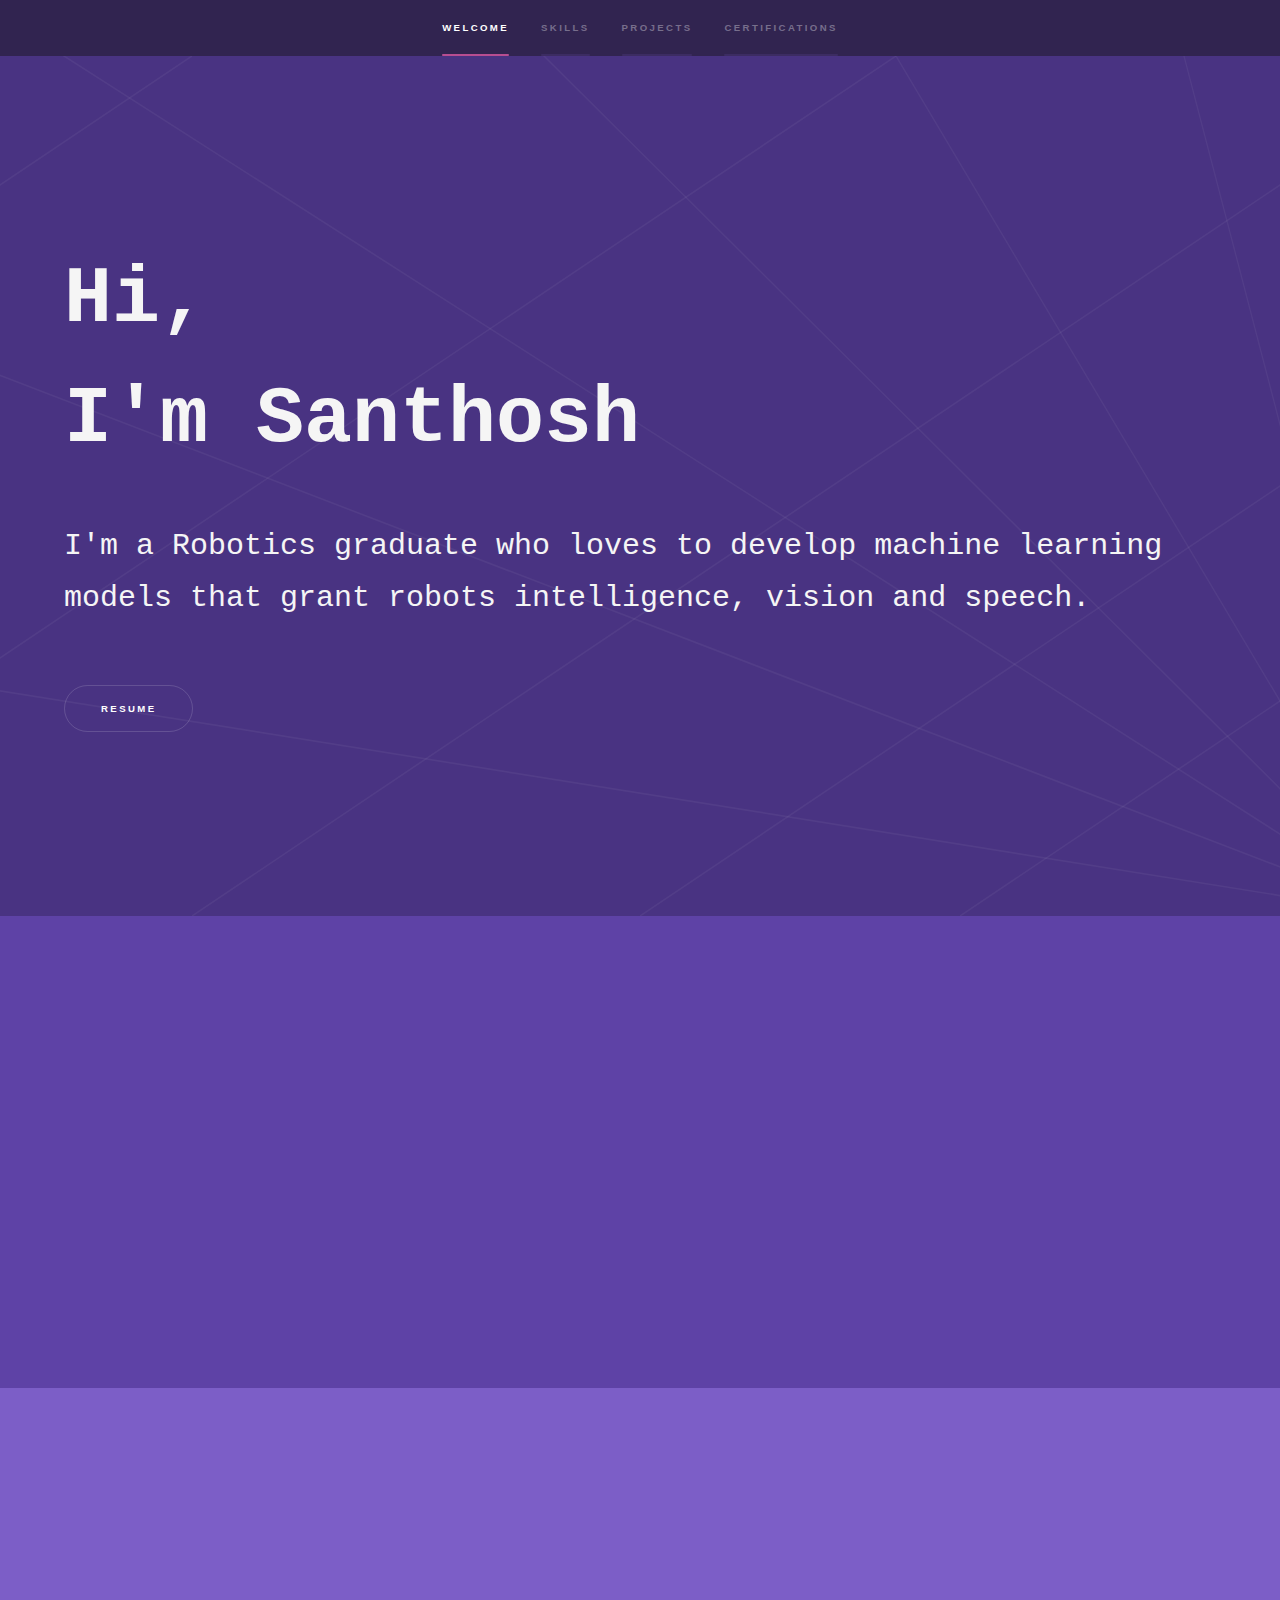
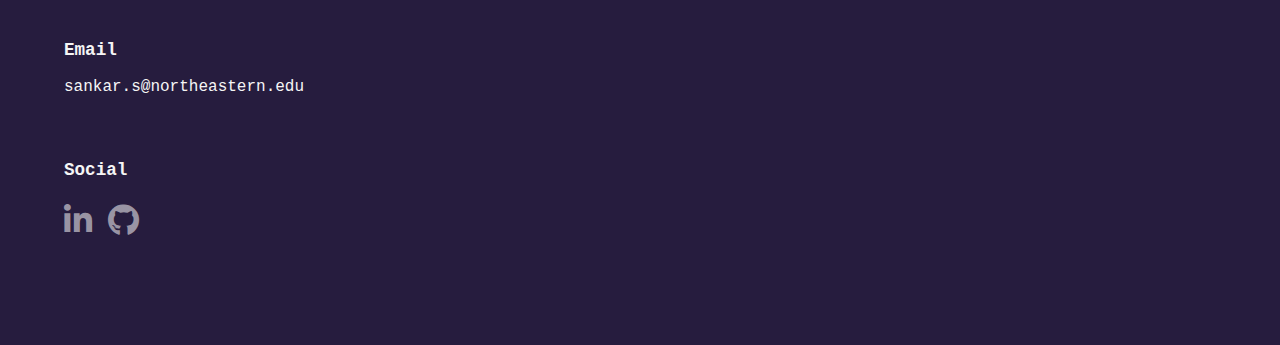
==== commit 0275ec01: "Update index.html" ====
--- a/index.html
+++ b/index.html
@@ -52,15 +52,15 @@
 							.container {
 							  display: flex;
 							  flex-wrap: wrap;
-							  width: 900px;
+							  width: 800px;
 							  border: 0px solid black;
 							  margin: 30px 200px;
 							  gap: 100px; /* set a 10px gap between items */
 							}
 						  
 							.item {
-							  width: 60px;
-							  height: 60px;
+							  width: 50px;
+							  height: 50px;
 							}
 						  
 							.item img {
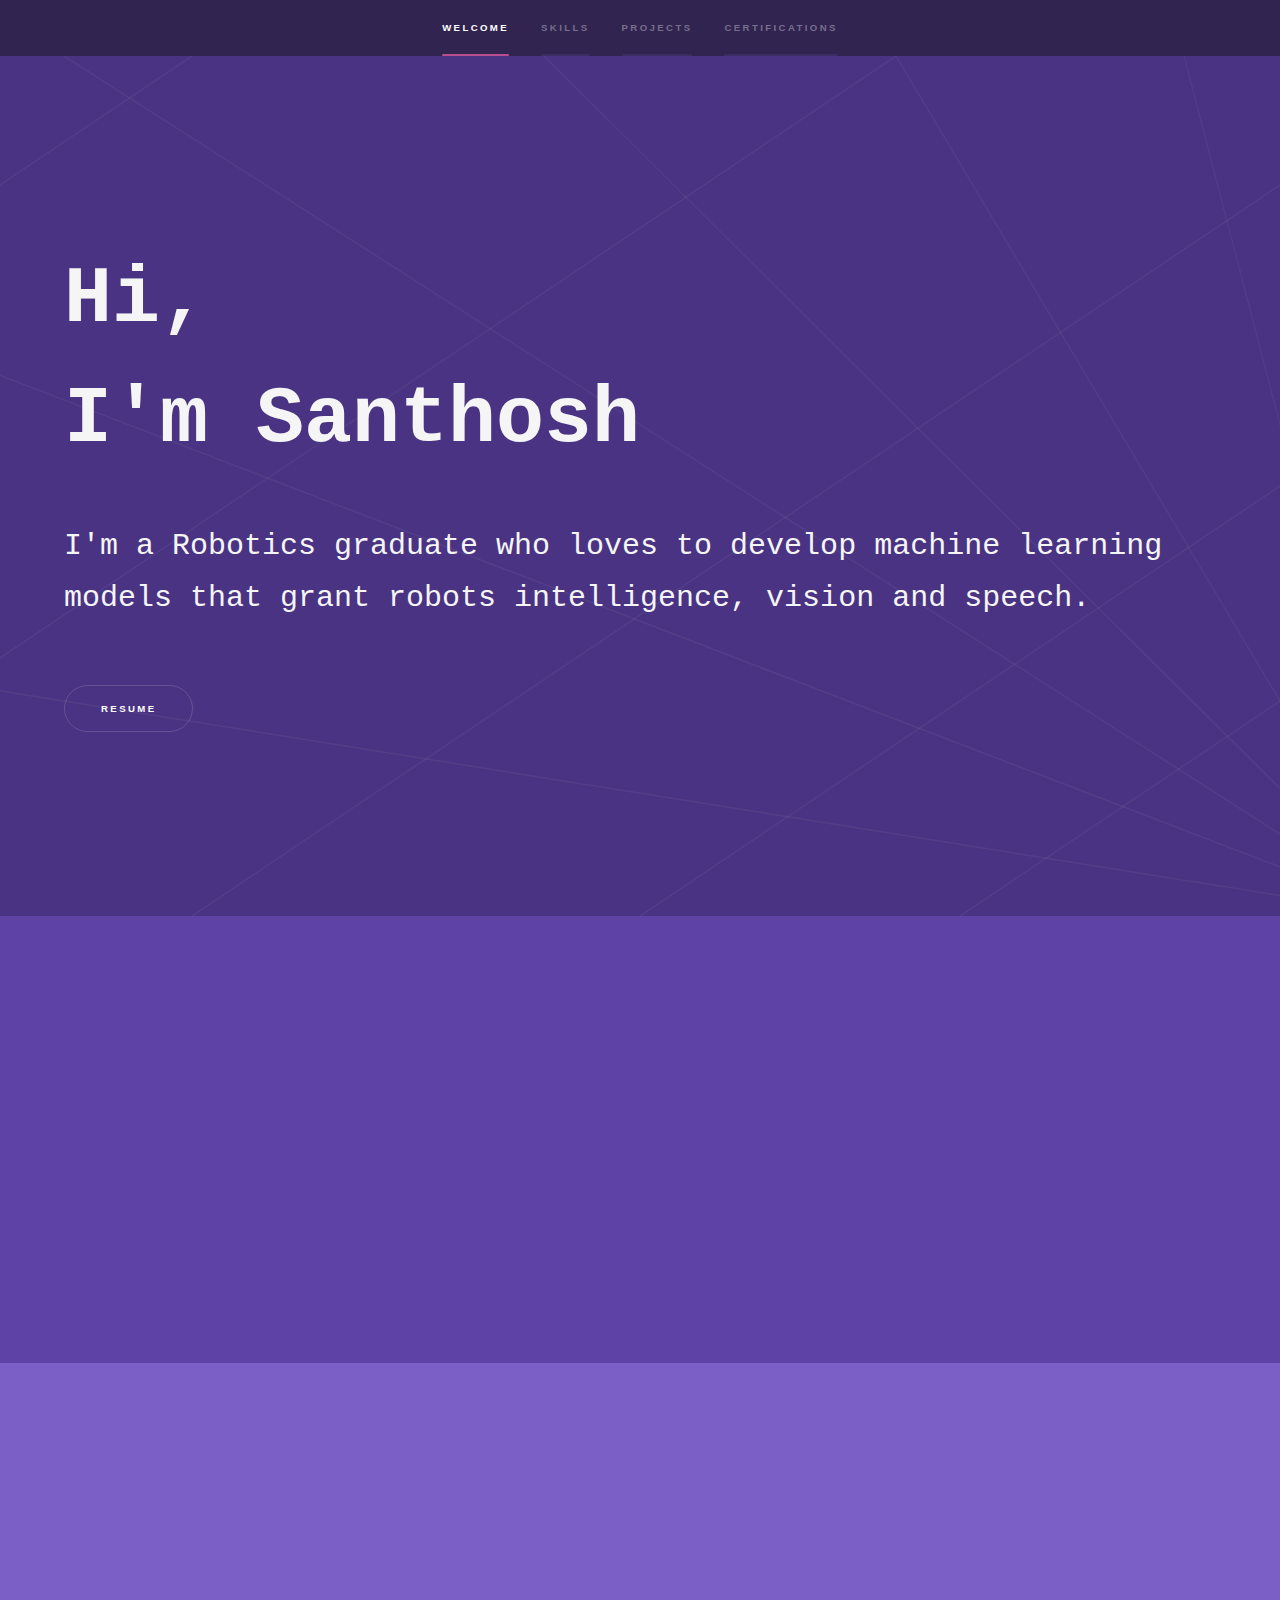
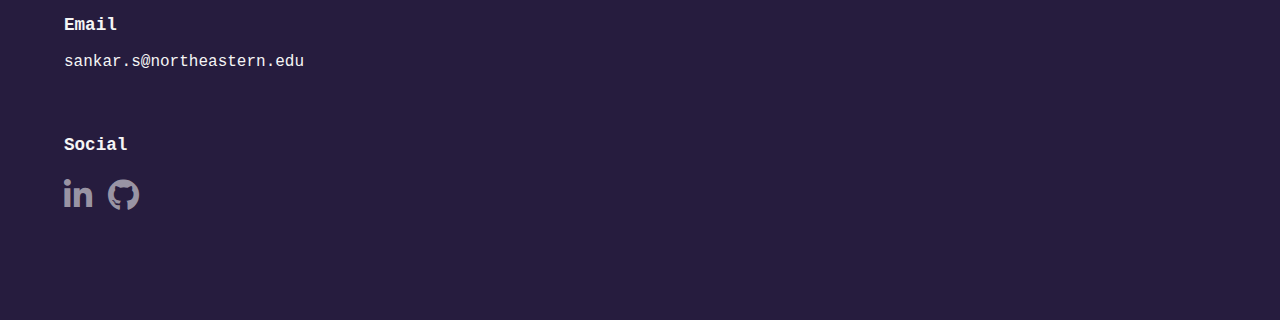
==== commit 1e9e9e08: "Update index.html" ====
--- a/index.html
+++ b/index.html
@@ -54,8 +54,8 @@
 							  flex-wrap: wrap;
 							  width: 800px;
 							  border: 0px solid black;
-							  margin: 30px 200px;
-							  gap: 100px; /* set a 10px gap between items */
+							  margin: 30px 150px;
+							  gap: 75px; /* set a 10px gap between items */
 							}
 						  
 							.item {
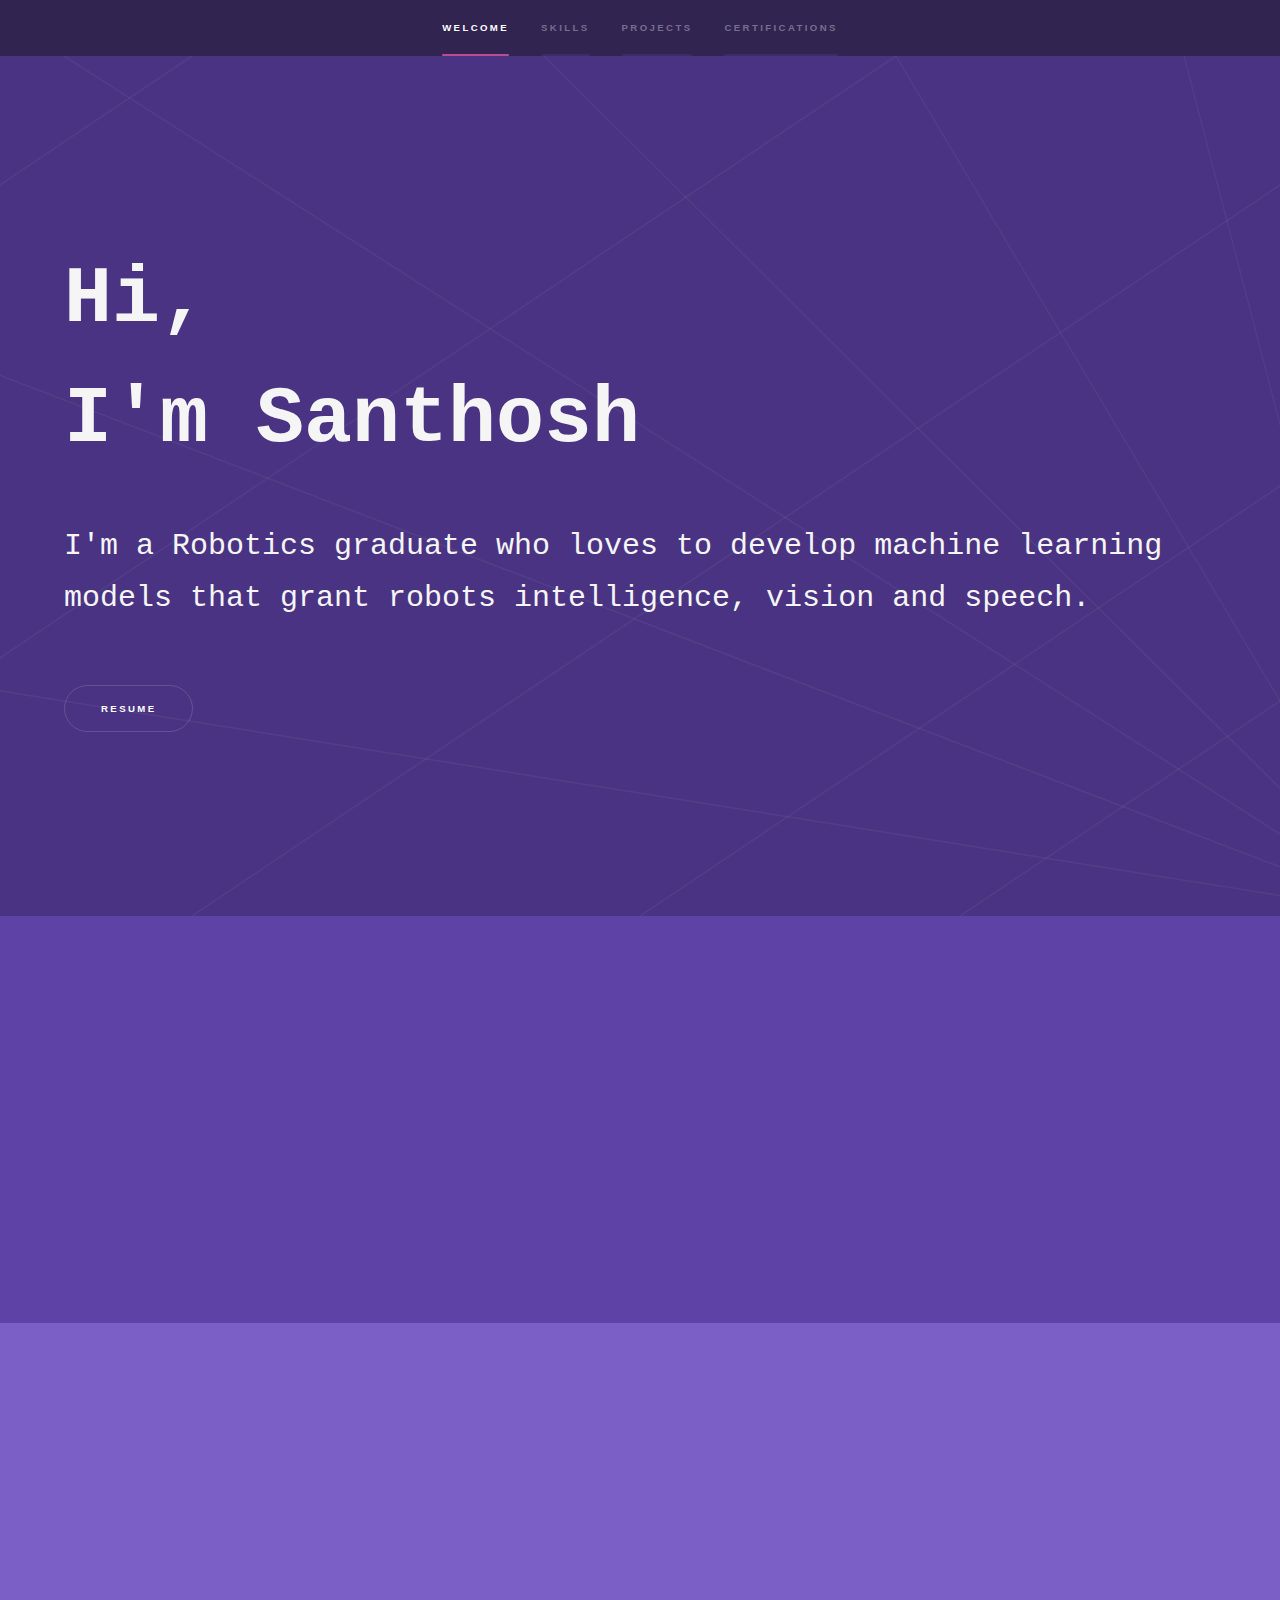
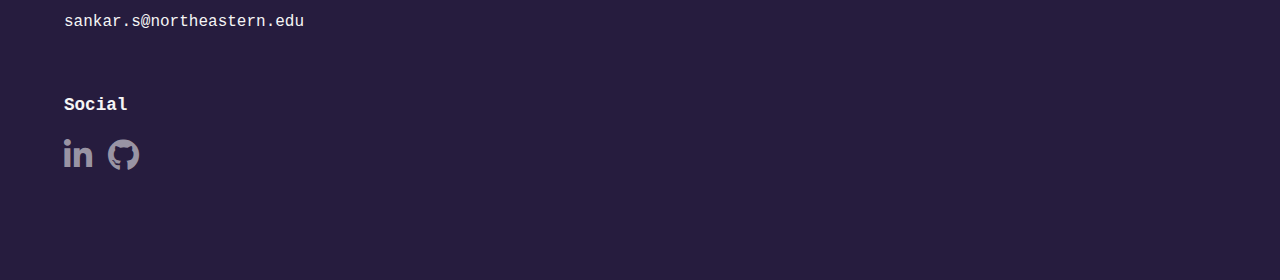
==== commit e307b76e: "Update index.html" ====
--- a/index.html
+++ b/index.html
@@ -54,7 +54,7 @@
 							  flex-wrap: wrap;
 							  width: 800px;
 							  border: 0px solid black;
-							  margin: 30px 150px;
+							  margin: auto auto/* 30px 150px */;
 							  gap: 75px; /* set a 10px gap between items */
 							}
 						  
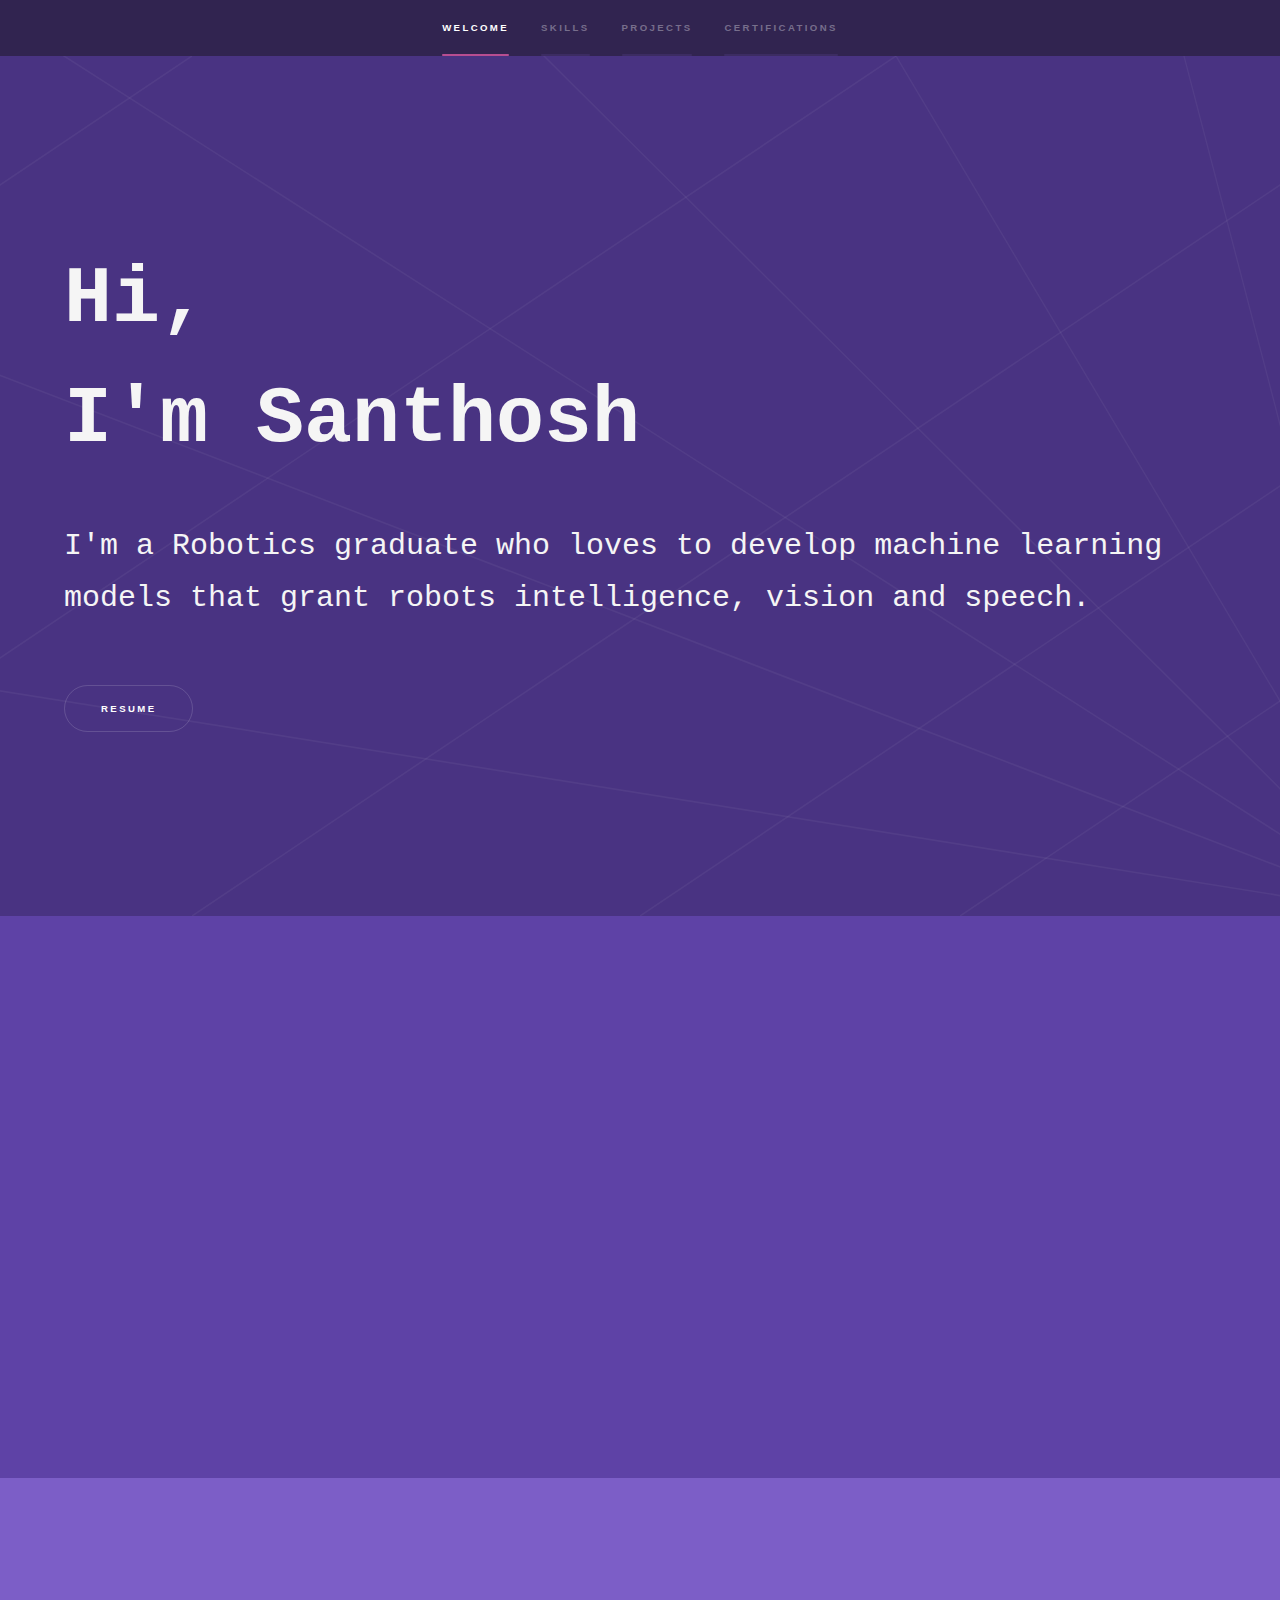
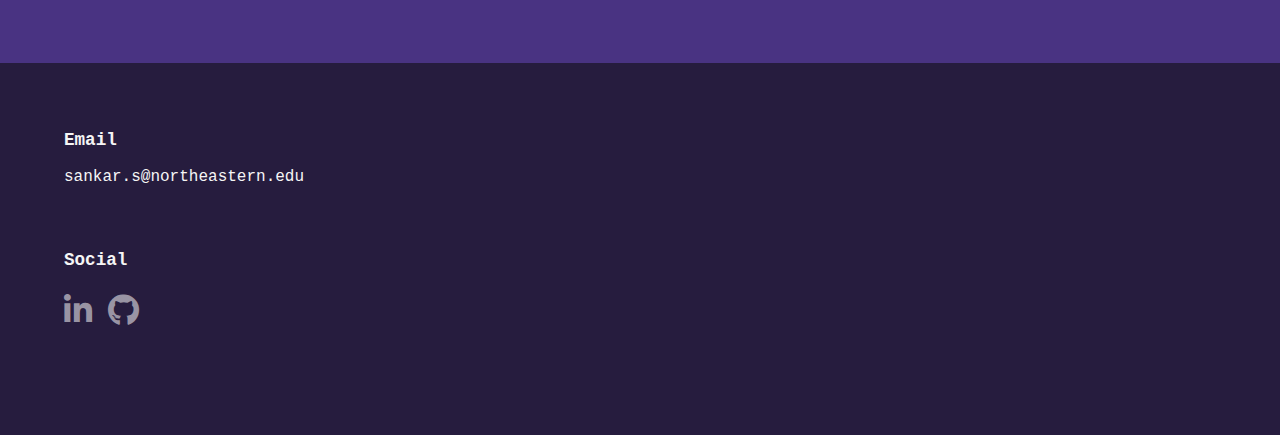
==== commit 732c7cd2: "Update index.html" ====
--- a/index.html
+++ b/index.html
@@ -52,15 +52,15 @@
 							.container {
 							  display: flex;
 							  flex-wrap: wrap;
-							  width: 800px;
+							  width: 700px;
 							  border: 0px solid black;
 							  margin: auto auto/* 30px 150px */;
 							  gap: 75px; /* set a 10px gap between items */
 							}
 						  
 							.item {
-							  width: 50px;
-							  height: 50px;
+							  width: 60px;
+							  height: 60px;
 							}
 						  
 							.item img {
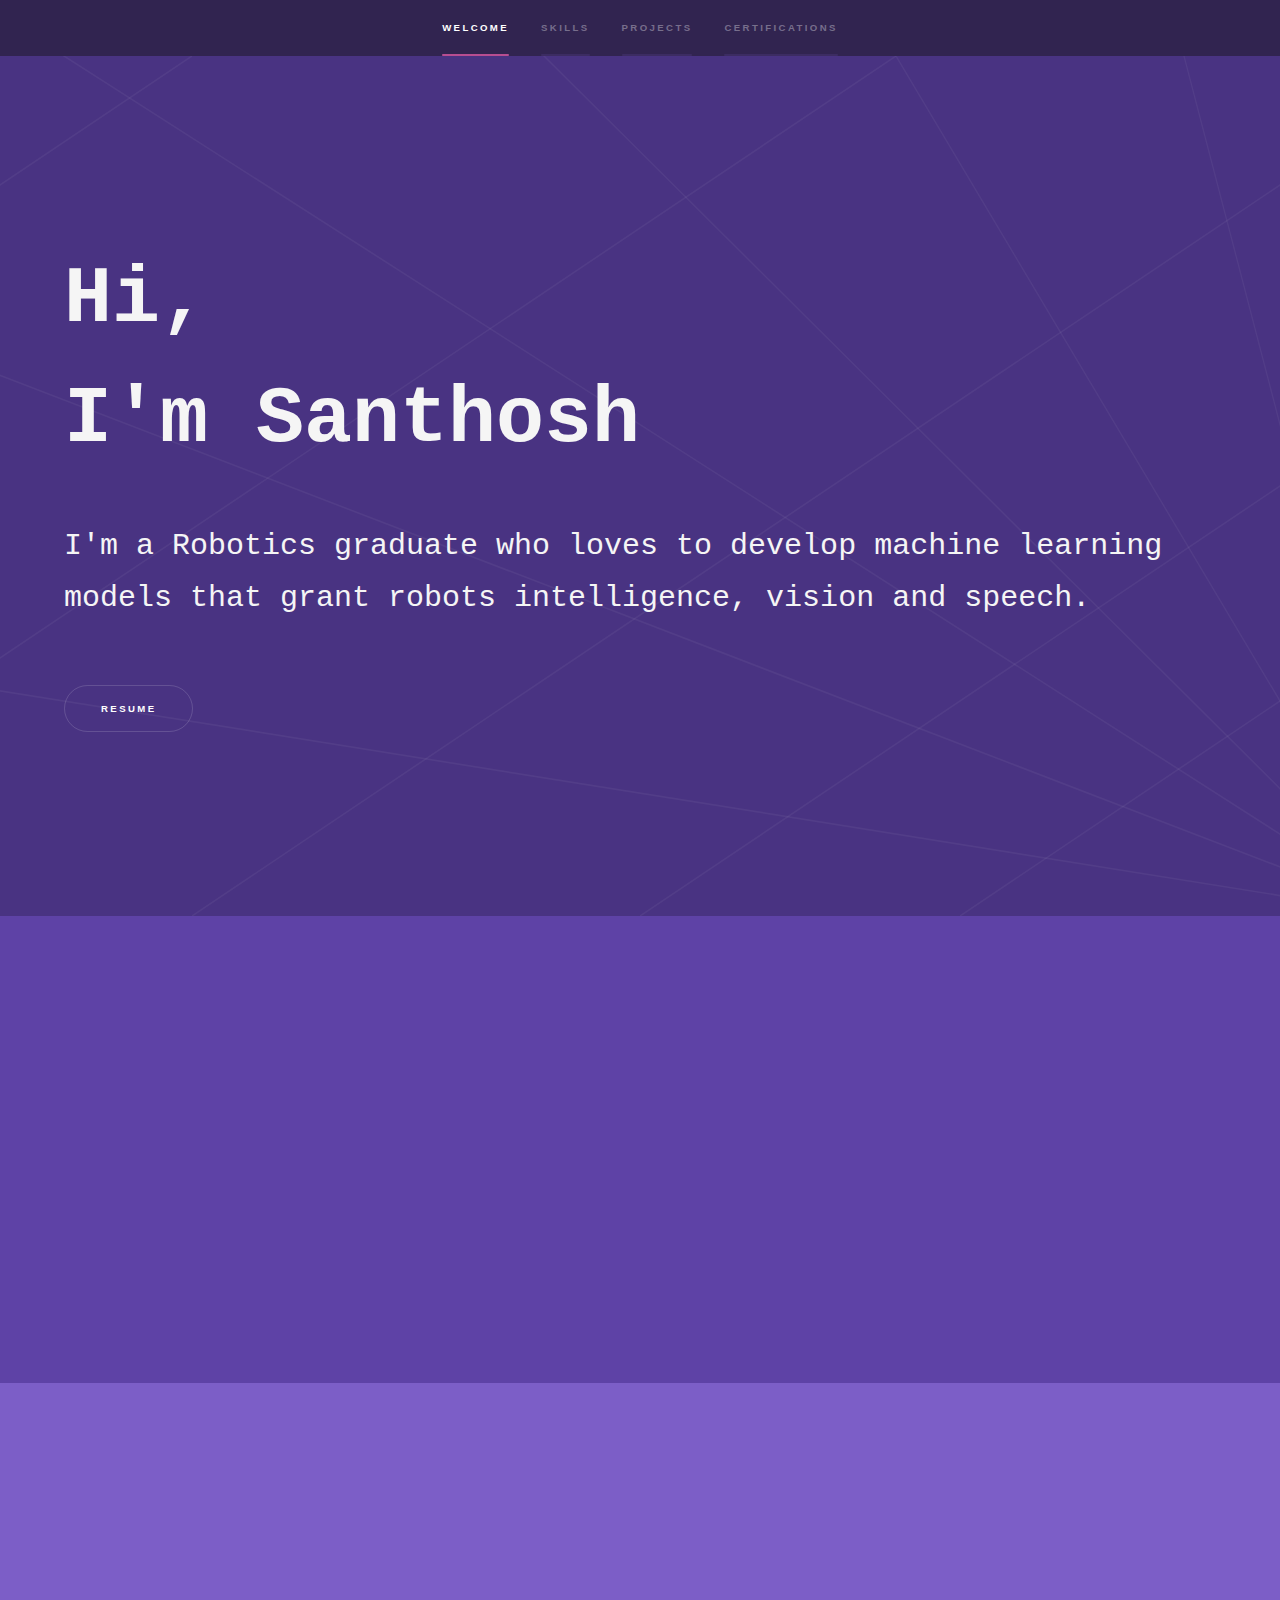
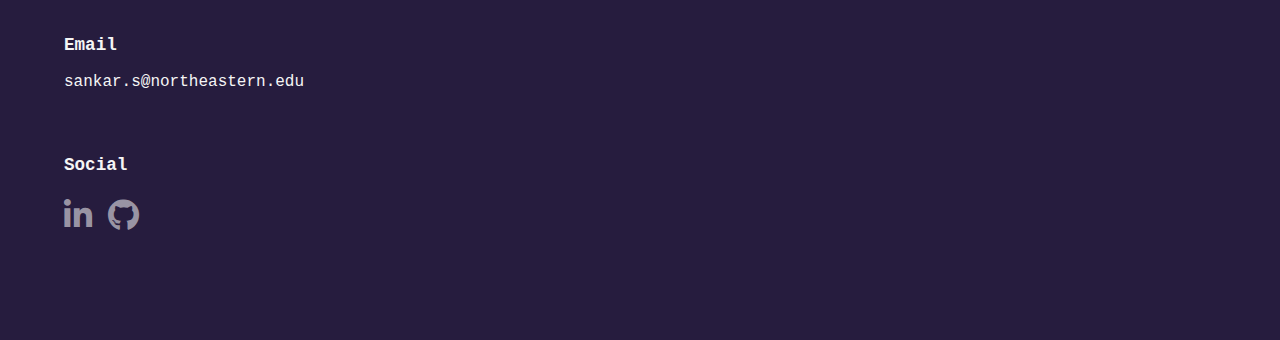
==== commit 63e7e0f2: "Update index.html" ====
--- a/index.html
+++ b/index.html
@@ -52,9 +52,9 @@
 							.container {
 							  display: flex;
 							  flex-wrap: wrap;
-							  width: 700px;
+							  width: 800px;
 							  border: 0px solid black;
-							  margin: auto auto/* 30px 150px */;
+							  margin: 30px auto/* 30px 150px */;
 							  gap: 75px; /* set a 10px gap between items */
 							}
 						  
